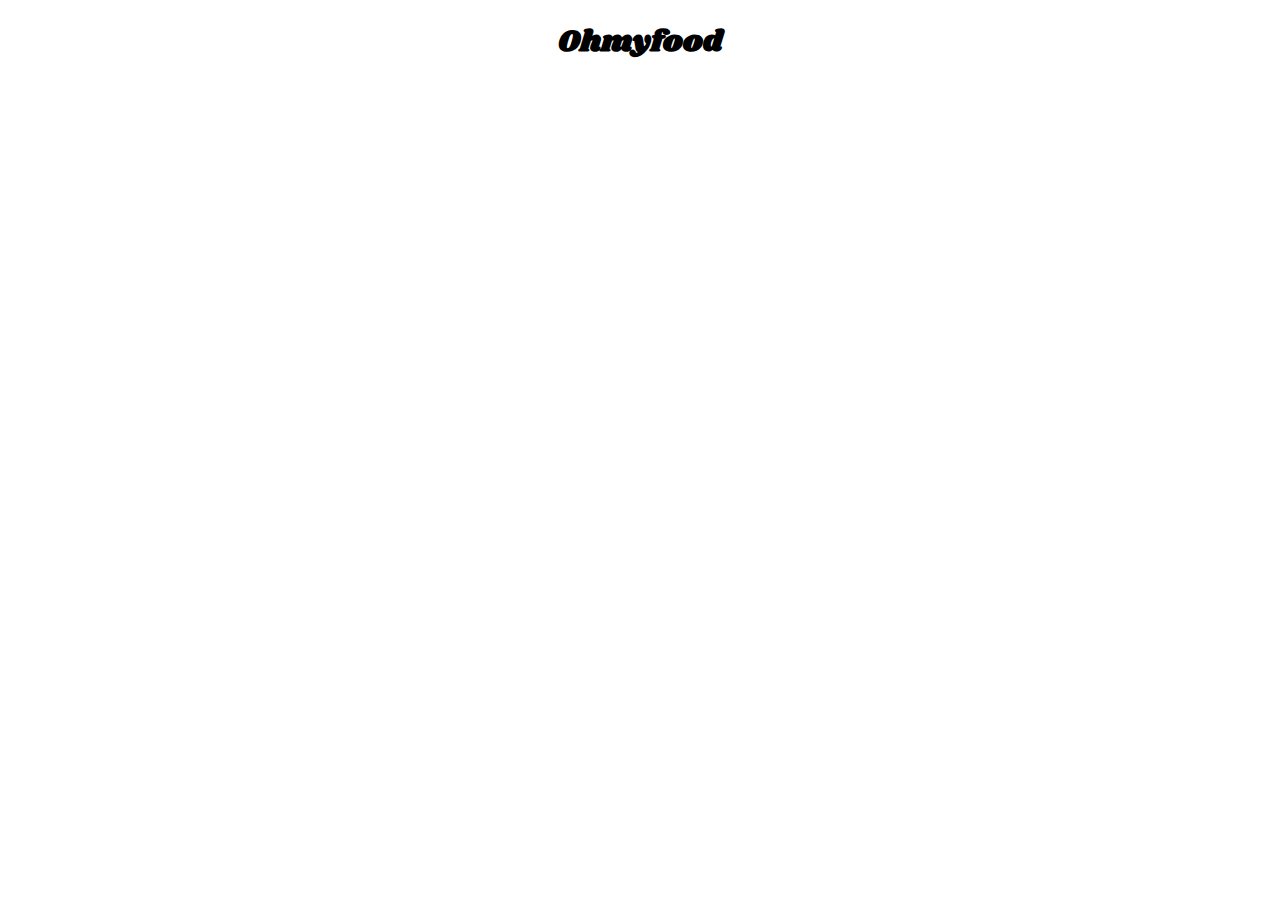
==== Pages/delice-dessens.html @ 896b00f7 "End  Html ala_francaise" ====
<!DOCTYPE html>
<html lang="fr">

<head>
    <meta charset="UTF-8" />
    <meta http-equiv="X-UA-Compatible" content="IE=edge" />
    <meta name="viewport" content="width=device-width, initial-scale=1.0" />

    <link rel="stylesheet" href="../style.css" />

    <!-- Fontawsome-->


    <link rel="stylesheet" href="https://use.fontawesome.com/releases/v5.15.4/css/all.css"
        integrity="sha384-DyZ88mC6Up2uqS4h/KRgHuoeGwBcD4Ng9SiP4dIRy0EXTlnuz47vAwmeGwVChigm" crossorigin="anonymous">

    <!-- Police Shrikhand -->
    <link rel="preconnect" href="https://fonts.googleapis.com">
    <link rel="preconnect" href="https://fonts.gstatic.com" crossorigin>
    <link href="https://fonts.googleapis.com/css2?family=Shrikhand&display=swap" rel="stylesheet">

    <!-- Police ROBOTO -->
    <link rel="preconnect" href="https://fonts.googleapis.com">
    <link rel="preconnect" href="https://fonts.gstatic.com" crossorigin>
    <link
        href="https://fonts.googleapis.com/css2?family=Roboto:ital,wght@0,100;0,300;0,400;0,500;0,700;0,900;1,100;1,400;1,500;1,700;1,900&family=Shrikhand&display=swap"
        rel="stylesheet">

    <title>Ohmyfood!</title>
</head>
<body>
        <!-- Header -->

        <header>
            <div> <a href="../index.html"><i class="fas fa-arrow-left"></i>
                </a>
            </div>
            <h1><a href="../index.html">Ohmyfood</a></h1>
        </header>



</body>
</html>
---- style.css ----
* {
  box-sizing: border-box;
}


body {
  font-family: "Roboto", sans-serif;
  text-align: center;
  margin: 0;
  padding: 0;
  width: 100%;
  font-size: 15px;
}


a {
  text-decoration: none;
  color: #000;
}

li {
  list-style-type: none;
}

h1{
  font-family: Shrikhand, Roboto, sans-serif; }

h2 {
  margin: 0;
}

h6 {
  font-family: Shrikhand, Roboto, sans-serif;
  margin: 0;
}


img {
  width: 100px;
}



/***** Partie 1 Recherche *****/



/***** Partie 2 Fonctionnement *****/



/***** Partie 3 Resto *****/



/***** Footer *****/
footer {
  background-color: #353535;
}

footer h3 {
  font-family: "Shrikhand", "sans-serif";
  font-size: 20px;
  color: white;
}

footer a {
  color: white;
}
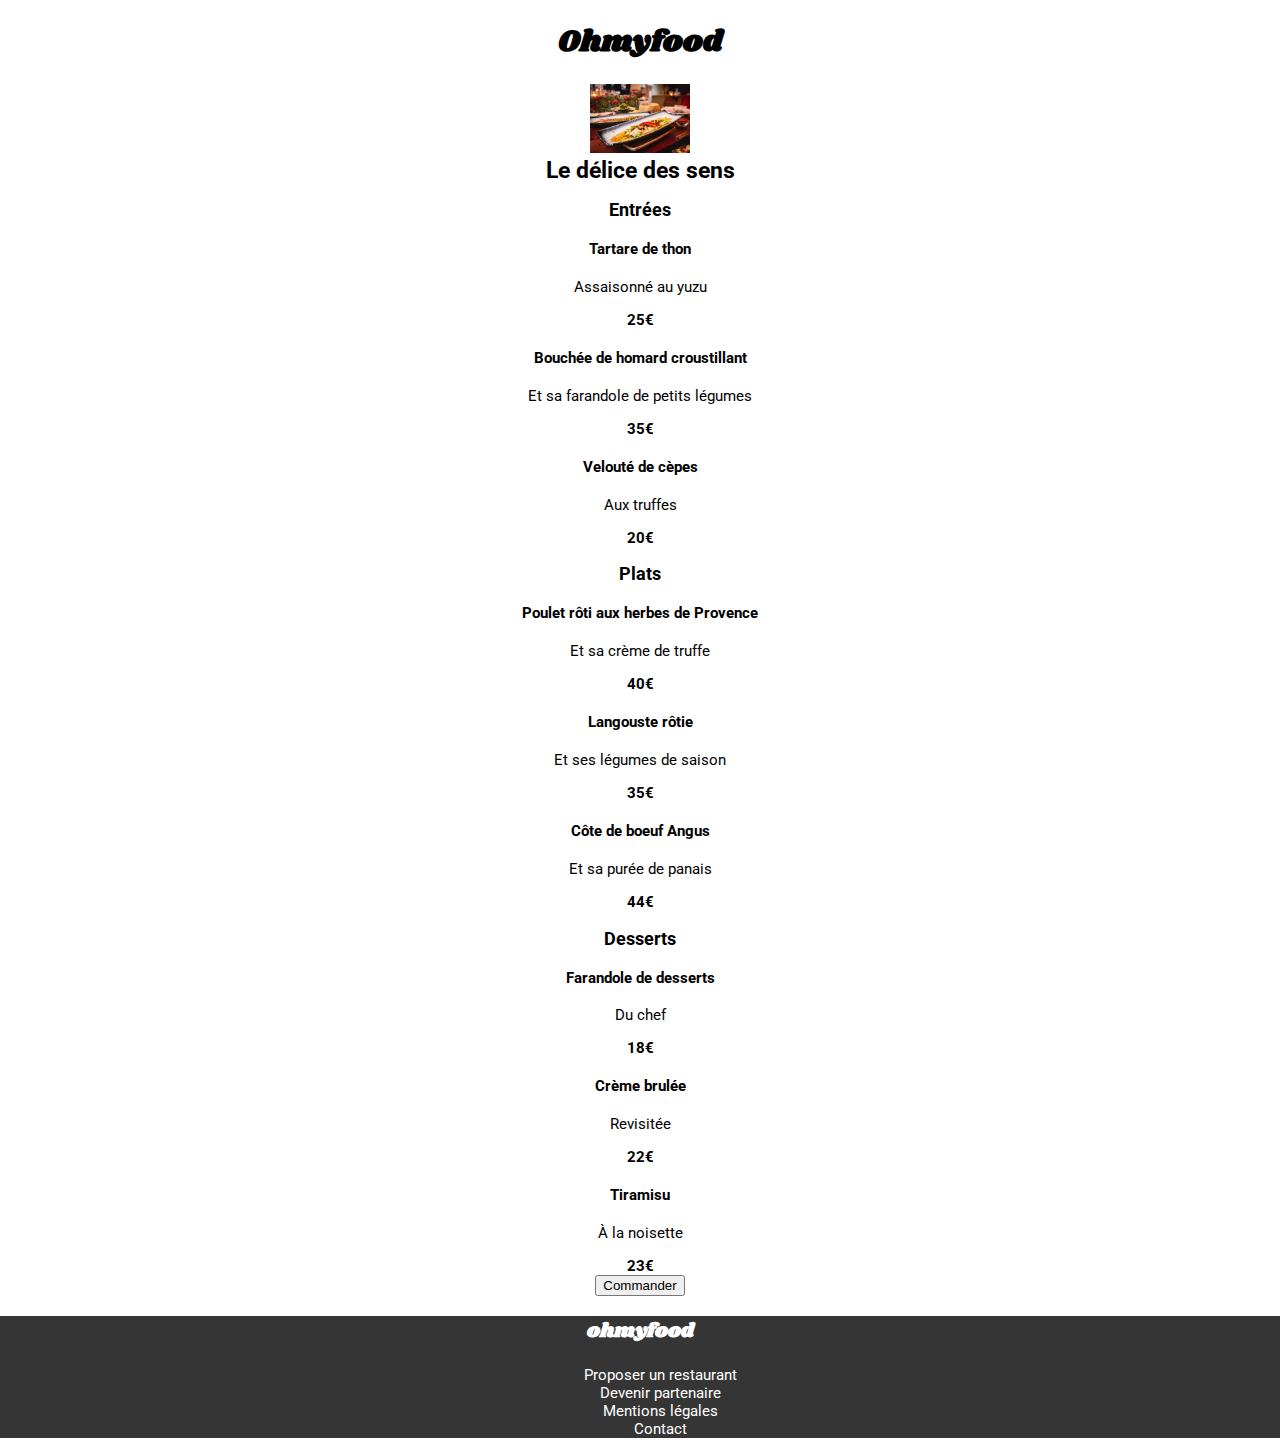
==== commit 83b5dd5e: "End  Html page" ====
--- a/Pages/delice-dessens.html
+++ b/Pages/delice-dessens.html
@@ -28,17 +28,165 @@
 
     <title>Ohmyfood!</title>
 </head>
+
 <body>
-        <!-- Header -->
+    <!-- Header -->
 
-        <header>
-            <div> <a href="../index.html"><i class="fas fa-arrow-left"></i>
-                </a>
+    <header>
+        <div> <a href="../index.html"><i class="fas fa-arrow-left"></i>
+            </a>
+        </div>
+        <h1><a href="../index.html">Ohmyfood</a></h1>
+    </header>
+
+    <!-- Main -->
+    <main class="main">
+        <div class="header__img">
+            <img src="/images/restaurants/4_Le délice des sens.jpg" alt="menu delice des sens" />
+        </div>
+        <div class="main__menu">
+            <div class="menu__title">
+                <h2>Le délice des sens</h2>
+                <div>
+                    <span><i class="fill far fa-heart fa-2x"></i></span>
+                </div>
             </div>
-            <h1><a href="../index.html">Ohmyfood</a></h1>
-        </header>
 
+            <div>
+                <!--Entrées -->
+                <div>
+                    <div>
+                        <h3>Entrées</h3>
+
+                    </div>
+                    <div>
+                        <h4>Tartare de thon</h4>
+                        <div>
+                            <p>Assaisonné au yuzu</p>
+                            <span><strong>25€</strong></span>
+                        </div>
+                        <div>
+                            <span><i class="fas fa-check-circle fa-2x"></i></span>
+                        </div>
+                    </div>
+                    <div>
+                        <h4>Bouchée de homard croustillant </h4>
+                        <div>
+                            <p>Et sa farandole de petits légumes</p>
+                            <span><strong>35€</strong></span>
+                        </div>
+                        <div>
+                            <span><i class="fas fa-check-circle fa-2x"></i></span>
+                        </div>
+                    </div>
+                    <div>
+                        <h4>Velouté de cèpes</h4>
+                        <div>
+                            <p>Aux truffes</p>
+                            <span><strong>20€</strong></span>
+                        </div>
+                        <div>
+                            <span><i class="fas fa-check-circle fa-2x"></i></span>
+                        </div>
+                    </div>
+                </div>
+
+                <!-- Plats principaux -->
+                <div>
+
+                    <h3>Plats</h3>
+
+
+                    <div>
+                        <h4>Poulet rôti aux herbes de Provence</h4>
+                        <div>
+                            <p>Et sa crème de truffe</p>
+                            <span><strong>40€</strong></span>
+                        </div>
+                        <div>
+                            <span><i class="fas fa-check-circle fa-2x"></i></span>
+                        </div>
+                    </div>
+                    <div>
+                        <h4>Langouste rôtie</h4>
+                        <div>
+                            <p>Et ses légumes de saison</p>
+                            <span><strong>35€</strong></span>
+                        </div>
+                        <div>
+                            <span><i class="fas fa-check-circle fa-2x"></i></span>
+                        </div>
+                    </div>
+                    <div>
+                        <h4>Côte de boeuf Angus</h4>
+                        <div>
+                            <p>Et sa purée de panais</p>
+                            <span><strong>44€</strong></span>
+                        </div>
+                        <div>
+                            <span><i class="fas fa-check-circle fa-2x"></i></span>
+                        </div>
+                    </div>
+                </div>
+
+                <!-- Desserts -->
+                <div class="dessert">
+                    <div class="dessert__title">
+                        <h3>Desserts</h3>
+                        <div class="line"></div>
+                    </div>
+                    <div>
+                        <h4>Farandole de desserts</h4>
+                        <div>
+                            <p>Du chef</p>
+                            <span><strong>18€</strong></span>
+                        </div>
+                        <div>
+                            <span><i class="fas fa-check-circle fa-2x"></i></span>
+                        </div>
+                    </div>
+                    <div>
+                        <h4>Crème brulée</h4>
+                        <div>
+                            <p>Revisitée</p>
+                            <span><strong>22€</strong></span>
+                        </div>
+                        <div>
+                            <span><i class="fas fa-check-circle fa-2x"></i></span>
+                        </div>
+                    </div>
+                    <div>
+                        <h4>Tiramisu</h4>
+                        <div>
+                            <p>À la noisette</p>
+                            <span><strong>23€</strong></span>
+                        </div>
+                        <div>
+                            <span><i class="fas fa-check-circle fa-2x"></i></span>
+                        </div>
+                    </div>
+                </div>
+            </div>
+        </div>
+        <div>
+            <span>
+                <button> Commander </button>
+            </span>
+        </div>
+    </main>
+
+    <!-- Footer -->
+    <footer>
+        <h3>ohmyfood</h3>
+        <ul>
+            <li><a href="#"><i class="fas fa-utensils"></i> Proposer un restaurant</a></li>
+            <li><a href="#"><i class="fas fa-hands-helping"></i> Devenir partenaire</a></li>
+            <li><a href="#">Mentions légales</a></li>
+            <li><a href="mailto:ohmyfood-contact@gmail.com">Contact</a></li>
+        </ul>
+    </footer>
 
 
 </body>
+
 </html>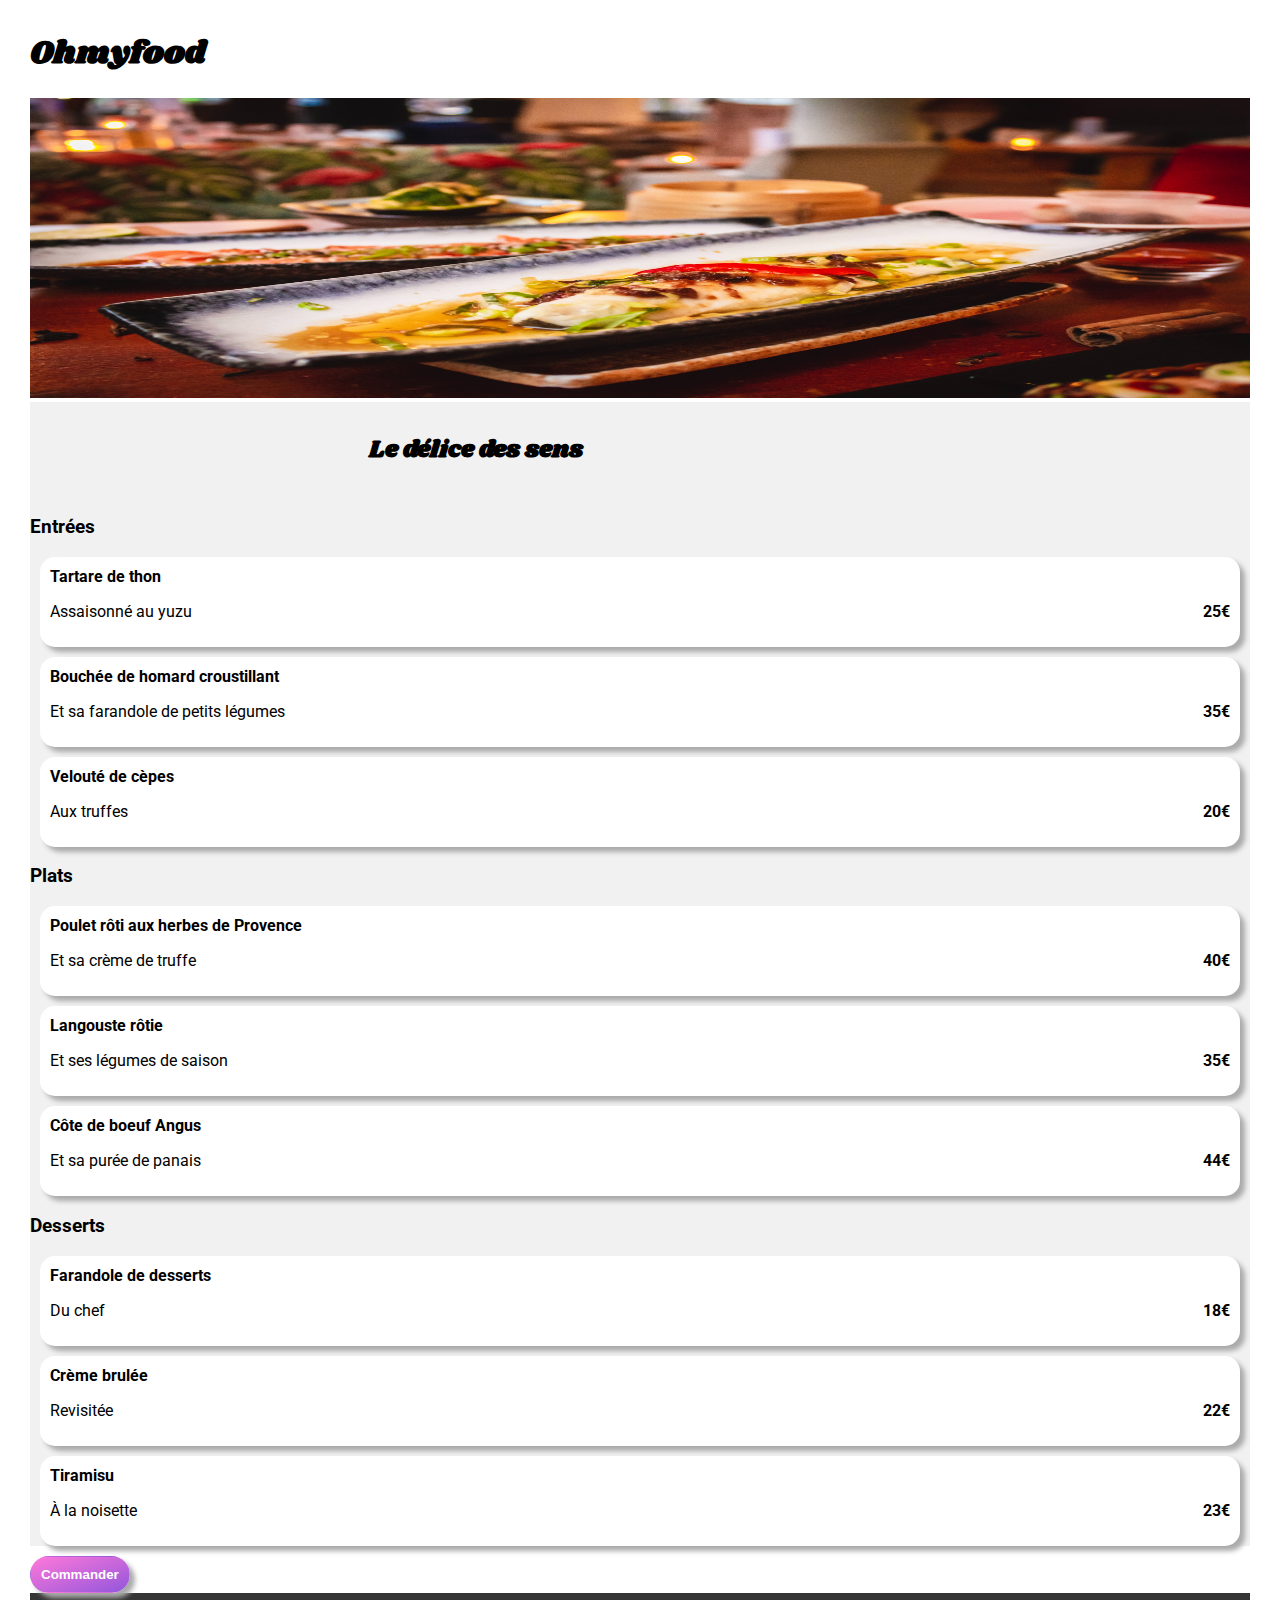
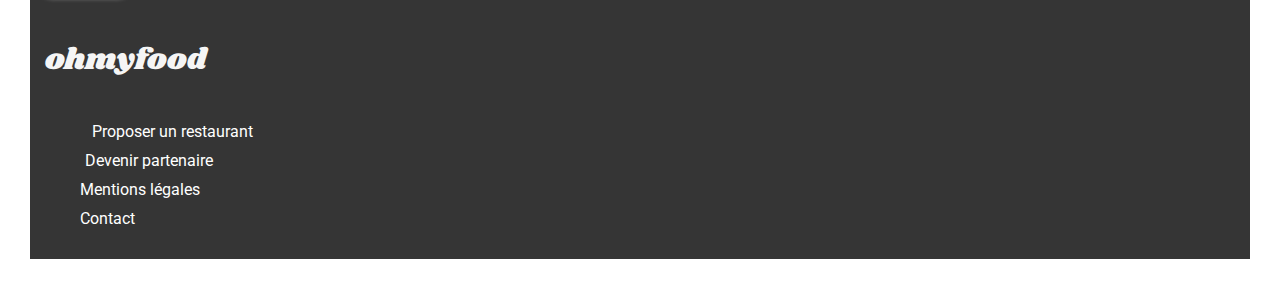
==== commit f522162f: "sass et mixin" ====
--- a/Pages/delice-dessens.html
+++ b/Pages/delice-dessens.html
@@ -1,192 +1,203 @@
 <!DOCTYPE html>
 <html lang="fr">
-
-<head>
+  <head>
     <meta charset="UTF-8" />
     <meta http-equiv="X-UA-Compatible" content="IE=edge" />
     <meta name="viewport" content="width=device-width, initial-scale=1.0" />
 
-    <link rel="stylesheet" href="../style.css" />
+  <!-- CSS LINK -->
+  <link rel="stylesheet" href="../sass/style.css" />
+ 
 
     <!-- Fontawsome-->
 
-
-    <link rel="stylesheet" href="https://use.fontawesome.com/releases/v5.15.4/css/all.css"
-        integrity="sha384-DyZ88mC6Up2uqS4h/KRgHuoeGwBcD4Ng9SiP4dIRy0EXTlnuz47vAwmeGwVChigm" crossorigin="anonymous">
+    <link
+      rel="stylesheet"
+      href="https://use.fontawesome.com/releases/v5.15.4/css/all.css"
+      integrity="sha384-DyZ88mC6Up2uqS4h/KRgHuoeGwBcD4Ng9SiP4dIRy0EXTlnuz47vAwmeGwVChigm"
+      crossorigin="anonymous"
+    />
 
     <!-- Police Shrikhand -->
-    <link rel="preconnect" href="https://fonts.googleapis.com">
-    <link rel="preconnect" href="https://fonts.gstatic.com" crossorigin>
-    <link href="https://fonts.googleapis.com/css2?family=Shrikhand&display=swap" rel="stylesheet">
+    <link rel="preconnect" href="https://fonts.googleapis.com" />
+    <link rel="preconnect" href="https://fonts.gstatic.com" crossorigin />
+    <link
+      href="https://fonts.googleapis.com/css2?family=Shrikhand&display=swap"
+      rel="stylesheet"
+    />
 
     <!-- Police ROBOTO -->
-    <link rel="preconnect" href="https://fonts.googleapis.com">
-    <link rel="preconnect" href="https://fonts.gstatic.com" crossorigin>
+    <link rel="preconnect" href="https://fonts.googleapis.com" />
+    <link rel="preconnect" href="https://fonts.gstatic.com" crossorigin />
     <link
-        href="https://fonts.googleapis.com/css2?family=Roboto:ital,wght@0,100;0,300;0,400;0,500;0,700;0,900;1,100;1,400;1,500;1,700;1,900&family=Shrikhand&display=swap"
-        rel="stylesheet">
+      href="https://fonts.googleapis.com/css2?family=Roboto:ital,wght@0,100;0,300;0,400;0,500;0,700;0,900;1,100;1,400;1,500;1,700;1,900&family=Shrikhand&display=swap"
+      rel="stylesheet"
+    />
 
     <title>Ohmyfood!</title>
-</head>
-
-<body>
+  </head>
+
+  <body>
     <!-- Header -->
 
     <header>
-        <div> <a href="../index.html"><i class="fas fa-arrow-left"></i>
-            </a>
+      <div>
+        <a href="../index.html"><i class="fas fa-arrow-left"></i> </a>
+      </div>
+      <h1><a href="../index.html">Ohmyfood</a></h1>
+    </header>
+
+    <!-- Main -->
+    <main>
+      <img
+        class="main__img"
+        src="../public/images/restaurants/4_Le délice des sens.jpg"
+        alt="menu delice des sens"
+      />
+
+      <div class="main__menu">
+        <div class="menu__title">
+          <h2>Le délice des sens</h2>
+          <div>
+            <span><i class="fill far fa-heart fa-2x"></i></span>
+          </div>
         </div>
-        <h1><a href="../index.html">Ohmyfood</a></h1>
-    </header>
-
-    <!-- Main -->
-    <main class="main">
-        <div class="header__img">
-            <img src="/images/restaurants/4_Le délice des sens.jpg" alt="menu delice des sens" />
+
+        <div>
+          <!--Entrées -->
+          <div>
+            <div>
+              <h3>Entrées</h3>
+            </div>
+            <div class="menu-ligne">
+              <h4>Tartare de thon</h4>
+              <div class="ligne__dessous">
+                <p>Assaisonné au yuzu</p>
+                <span><strong>25€</strong></span>
+              </div>
+              <div>
+                <span><i class="fas fa-check-circle fa-2x"></i></span>
+              </div>
+            </div>
+            <div class="menu-ligne">
+              <h4>Bouchée de homard croustillant</h4>
+              <div class="ligne__dessous">
+                <p>Et sa farandole de petits légumes</p>
+                <span><strong>35€</strong></span>
+              </div>
+              <div>
+                <span><i class="fas fa-check-circle fa-2x"></i></span>
+              </div>
+            </div>
+            <div class="menu-ligne">
+              <h4>Velouté de cèpes</h4>
+              <div class="ligne__dessous">
+                <p>Aux truffes</p>
+                <span><strong>20€</strong></span>
+              </div>
+              <div>
+                <span><i class="fas fa-check-circle fa-2x"></i></span>
+              </div>
+            </div>
+          </div>
+
+          <!-- Plats principaux -->
+          <div>
+            <h3>Plats</h3>
+
+            <div class="menu-ligne">
+              <h4>Poulet rôti aux herbes de Provence</h4>
+              <div class="ligne__dessous">
+                <p>Et sa crème de truffe</p>
+                <span><strong>40€</strong></span>
+              </div>
+              <div>
+                <span><i class="fas fa-check-circle fa-2x"></i></span>
+              </div>
+            </div>
+            <div class="menu-ligne">
+              <h4>Langouste rôtie</h4>
+              <div class="ligne__dessous">
+                <p>Et ses légumes de saison</p>
+                <span><strong>35€</strong></span>
+              </div>
+              <div>
+                <span><i class="fas fa-check-circle fa-2x"></i></span>
+              </div>
+            </div>
+            <div class="menu-ligne">
+              <h4>Côte de boeuf Angus</h4>
+              <div class="ligne__dessous">
+                <p>Et sa purée de panais</p>
+                <span><strong>44€</strong></span>
+              </div>
+              <div>
+                <span><i class="fas fa-check-circle fa-2x"></i></span>
+              </div>
+            </div>
+          </div>
+
+          <!-- Desserts -->
+          <div class="dessert">
+            <div class="dessert__title">
+              <h3>Desserts</h3>
+              <div class="line"></div>
+            </div>
+            <div class="menu-ligne">
+              <h4>Farandole de desserts</h4>
+              <div class="ligne__dessous">
+                <p>Du chef</p>
+                <span><strong>18€</strong></span>
+              </div>
+              <div>
+                <span><i class="fas fa-check-circle fa-2x"></i></span>
+              </div>
+            </div>
+            <div class="menu-ligne">
+              <h4>Crème brulée</h4>
+              <div class="ligne__dessous">
+                <p>Revisitée</p>
+                <span><strong>22€</strong></span>
+              </div>
+              <div>
+                <span><i class="fas fa-check-circle fa-2x"></i></span>
+              </div>
+            </div>
+            <div class="menu-ligne">
+              <h4>Tiramisu</h4>
+              <div class="ligne__dessous">
+                <p>À la noisette</p>
+                <span><strong>23€</strong></span>
+              </div>
+              <div>
+                <span><i class="fas fa-check-circle fa-2x"></i></span>
+              </div>
+            </div>
+          </div>
         </div>
-        <div class="main__menu">
-            <div class="menu__title">
-                <h2>Le délice des sens</h2>
-                <div>
-                    <span><i class="fill far fa-heart fa-2x"></i></span>
-                </div>
-            </div>
-
-            <div>
-                <!--Entrées -->
-                <div>
-                    <div>
-                        <h3>Entrées</h3>
-
-                    </div>
-                    <div>
-                        <h4>Tartare de thon</h4>
-                        <div>
-                            <p>Assaisonné au yuzu</p>
-                            <span><strong>25€</strong></span>
-                        </div>
-                        <div>
-                            <span><i class="fas fa-check-circle fa-2x"></i></span>
-                        </div>
-                    </div>
-                    <div>
-                        <h4>Bouchée de homard croustillant </h4>
-                        <div>
-                            <p>Et sa farandole de petits légumes</p>
-                            <span><strong>35€</strong></span>
-                        </div>
-                        <div>
-                            <span><i class="fas fa-check-circle fa-2x"></i></span>
-                        </div>
-                    </div>
-                    <div>
-                        <h4>Velouté de cèpes</h4>
-                        <div>
-                            <p>Aux truffes</p>
-                            <span><strong>20€</strong></span>
-                        </div>
-                        <div>
-                            <span><i class="fas fa-check-circle fa-2x"></i></span>
-                        </div>
-                    </div>
-                </div>
-
-                <!-- Plats principaux -->
-                <div>
-
-                    <h3>Plats</h3>
-
-
-                    <div>
-                        <h4>Poulet rôti aux herbes de Provence</h4>
-                        <div>
-                            <p>Et sa crème de truffe</p>
-                            <span><strong>40€</strong></span>
-                        </div>
-                        <div>
-                            <span><i class="fas fa-check-circle fa-2x"></i></span>
-                        </div>
-                    </div>
-                    <div>
-                        <h4>Langouste rôtie</h4>
-                        <div>
-                            <p>Et ses légumes de saison</p>
-                            <span><strong>35€</strong></span>
-                        </div>
-                        <div>
-                            <span><i class="fas fa-check-circle fa-2x"></i></span>
-                        </div>
-                    </div>
-                    <div>
-                        <h4>Côte de boeuf Angus</h4>
-                        <div>
-                            <p>Et sa purée de panais</p>
-                            <span><strong>44€</strong></span>
-                        </div>
-                        <div>
-                            <span><i class="fas fa-check-circle fa-2x"></i></span>
-                        </div>
-                    </div>
-                </div>
-
-                <!-- Desserts -->
-                <div class="dessert">
-                    <div class="dessert__title">
-                        <h3>Desserts</h3>
-                        <div class="line"></div>
-                    </div>
-                    <div>
-                        <h4>Farandole de desserts</h4>
-                        <div>
-                            <p>Du chef</p>
-                            <span><strong>18€</strong></span>
-                        </div>
-                        <div>
-                            <span><i class="fas fa-check-circle fa-2x"></i></span>
-                        </div>
-                    </div>
-                    <div>
-                        <h4>Crème brulée</h4>
-                        <div>
-                            <p>Revisitée</p>
-                            <span><strong>22€</strong></span>
-                        </div>
-                        <div>
-                            <span><i class="fas fa-check-circle fa-2x"></i></span>
-                        </div>
-                    </div>
-                    <div>
-                        <h4>Tiramisu</h4>
-                        <div>
-                            <p>À la noisette</p>
-                            <span><strong>23€</strong></span>
-                        </div>
-                        <div>
-                            <span><i class="fas fa-check-circle fa-2x"></i></span>
-                        </div>
-                    </div>
-                </div>
-            </div>
-        </div>
-        <div>
-            <span>
-                <button> Commander </button>
-            </span>
-        </div>
+      </div>
+      <div>
+        <span>
+          <button class="commander">Commander</button>
+        </span>
+      </div>
     </main>
 
     <!-- Footer -->
     <footer>
-        <h3>ohmyfood</h3>
-        <ul>
-            <li><a href="#"><i class="fas fa-utensils"></i> Proposer un restaurant</a></li>
-            <li><a href="#"><i class="fas fa-hands-helping"></i> Devenir partenaire</a></li>
-            <li><a href="#">Mentions légales</a></li>
-            <li><a href="mailto:ohmyfood-contact@gmail.com">Contact</a></li>
-        </ul>
+      <h3>ohmyfood</h3>
+      <ul>
+        <li>
+          <a href="#"><i class="fas fa-utensils"></i> Proposer un restaurant</a>
+        </li>
+        <li>
+          <a href="#"
+            ><i class="fas fa-hands-helping"></i> Devenir partenaire</a
+          >
+        </li>
+        <li><a href="#">Mentions légales</a></li>
+        <li><a href="mailto:ohmyfood-contact@gmail.com">Contact</a></li>
+      </ul>
     </footer>
-
-
-</body>
-
-</html>+  </body>
+</html>
--- a/sass/style.css
+++ b/sass/style.css
@@ -0,0 +1,248 @@
+body {
+  font-family: "Roboto", sans-serif;
+  margin: 30px;
+}
+
+a {
+  text-decoration: none;
+  color: #000;
+}
+
+li {
+  list-style-type: none;
+}
+
+h1 {
+  font-family: Shrikhand, Roboto, sans-serif;
+}
+
+/***** Partie 1 Recherche *****/
+.header__title {
+  text-align: center;
+}
+
+.recherche {
+  border: none;
+  background: #fbfbfb;
+  text-align: center;
+}
+
+.recherche .recherche--haut {
+  background: #eaeaea;
+  display: -webkit-box;
+  display: -ms-flexbox;
+  display: flex;
+  -webkit-box-pack: center;
+      -ms-flex-pack: center;
+          justify-content: center;
+  -webkit-box-align: center;
+      -ms-flex-align: center;
+          align-items: center;
+  -webkit-box-shadow: inset 0px 5px 5px 0px #dddddd;
+          box-shadow: inset 0px 5px 5px 0px #dddddd;
+}
+
+.recherche .recherche--haut input {
+  -webkit-box-shadow: inset 0px 5px 5px 0px #dddddd;
+          box-shadow: inset 0px 5px 5px 0px #dddddd;
+  background: #eaeaea;
+  padding: 20px;
+  border: transparent;
+}
+
+.recherche .recherche--bas {
+  margin: 20px;
+  text-align: center;
+  padding: 0 50px 50px;
+}
+
+.commander {
+  background: -webkit-gradient(linear, left top, right bottom, from(#ff79da), to(#9356dc));
+  background: linear-gradient(to bottom right, #ff79da, #9356dc);
+  border: 1px solid transparent;
+  border-radius: 30px;
+  padding: 10px;
+  color: #fff;
+  font-weight: bold;
+  -webkit-box-shadow: 5px 5px 5px #aaa;
+          box-shadow: 5px 5px 5px #aaa;
+  cursor: pointer;
+}
+
+/***** Partie 2 Fonctionnement *****/
+.fonctionnement h2 {
+  text-align: center;
+}
+
+.fonctionnement li {
+  display: -webkit-box;
+  display: -ms-flexbox;
+  display: flex;
+  -webkit-box-orient: horizontal;
+  -webkit-box-direction: normal;
+      -ms-flex-direction: row;
+          flex-direction: row;
+  -webkit-box-pack: start;
+      -ms-flex-pack: start;
+          justify-content: flex-start;
+  -webkit-box-align: center;
+      -ms-flex-align: center;
+          align-items: center;
+  -ms-flex-wrap: nowrap;
+      flex-wrap: nowrap;
+  padding: 20px;
+  margin: 15px 20px 15px 30px;
+  border-radius: 20px;
+  -webkit-box-shadow: 1px 2px 8px 2px #c4c4c4;
+          box-shadow: 1px 2px 8px 2px #c4c4c4;
+  background-color: #f5f5f5;
+}
+
+.fonctionnement li:hover {
+  background: #f2eafb;
+  -webkit-transform: scale(1.01);
+          transform: scale(1.01);
+}
+
+.fonctionnement p {
+  font-weight: 500;
+  margin-left: 20px;
+}
+
+.fonctionnement__groupe--chiffre {
+  background: #9356dc;
+  color: #fff;
+  border-radius: 50%;
+  width: 25px;
+  height: 25px;
+  position: relative;
+  right: 30px;
+  display: -webkit-box;
+  display: -ms-flexbox;
+  display: flex;
+  -webkit-box-pack: center;
+      -ms-flex-pack: center;
+          justify-content: center;
+  -webkit-box-align: center;
+      -ms-flex-align: center;
+          align-items: center;
+}
+
+.fonctionnement__groupe--icon {
+  color: grey;
+  font-size: 20px;
+  margin-left: 20px;
+}
+
+/***** Partie 3 Resto *****/
+.resto h2 {
+  text-align: center;
+}
+
+.card-resto {
+  border-radius: 25px;
+  -webkit-box-shadow: 4px 4px 6px #aaa;
+          box-shadow: 4px 4px 6px #aaa;
+  margin: 20px;
+  background: #fff;
+  padding-bottom: 10px;
+}
+
+.card-resto h3 {
+  padding: 10px;
+  margin: 0px;
+}
+
+.card-resto span {
+  padding: 10px;
+}
+
+.card-resto img {
+  -o-object-fit: cover;
+     object-fit: cover;
+  border-radius: 25px 25px 0 0;
+  width: 100%;
+  height: 100%;
+  max-height: 220px;
+}
+
+/***** Footer *****/
+footer {
+  background-color: #353535;
+  padding: 10px;
+  color: whitesmoke;
+}
+
+footer h3 {
+  font-family: "Shrikhand", "sans-serif";
+  padding: 5px;
+  font-size: 30px;
+  font-weight: 500;
+}
+
+footer li {
+  padding: 5px 0 5px 0;
+}
+
+footer li a {
+  color: white;
+}
+
+footer .fa-utensils {
+  margin-right: 12px;
+}
+
+footer .fa-hands-helping {
+  margin-right: 5px;
+}
+
+.main__img {
+  width: 100%;
+  height: 300px;
+}
+
+.main__menu {
+  background-color: #f1f1f1;
+}
+
+.menu__title {
+  font-family: Shrikhand, sans-serif;
+  display: -webkit-box;
+  display: -ms-flexbox;
+  display: flex;
+  -webkit-box-pack: space-evenly;
+      -ms-flex-pack: space-evenly;
+          justify-content: space-evenly;
+  -webkit-box-align: center;
+      -ms-flex-align: center;
+          align-items: center;
+  padding: 10px;
+}
+
+.menu-ligne {
+  background-color: #fff;
+  border-radius: 15px;
+  -webkit-box-shadow: 5px 5px 5px #aaa;
+          box-shadow: 5px 5px 5px #aaa;
+  margin: 10px;
+  padding: 10px;
+  cursor: pointer;
+}
+
+.menu-ligne h4 {
+  margin: 0px;
+  padding: 0px;
+}
+
+.ligne__dessous {
+  display: -webkit-box;
+  display: -ms-flexbox;
+  display: flex;
+  -webkit-box-align: center;
+      -ms-flex-align: center;
+          align-items: center;
+  -webkit-box-pack: justify;
+      -ms-flex-pack: justify;
+          justify-content: space-between;
+}
+/*# sourceMappingURL=style.css.map */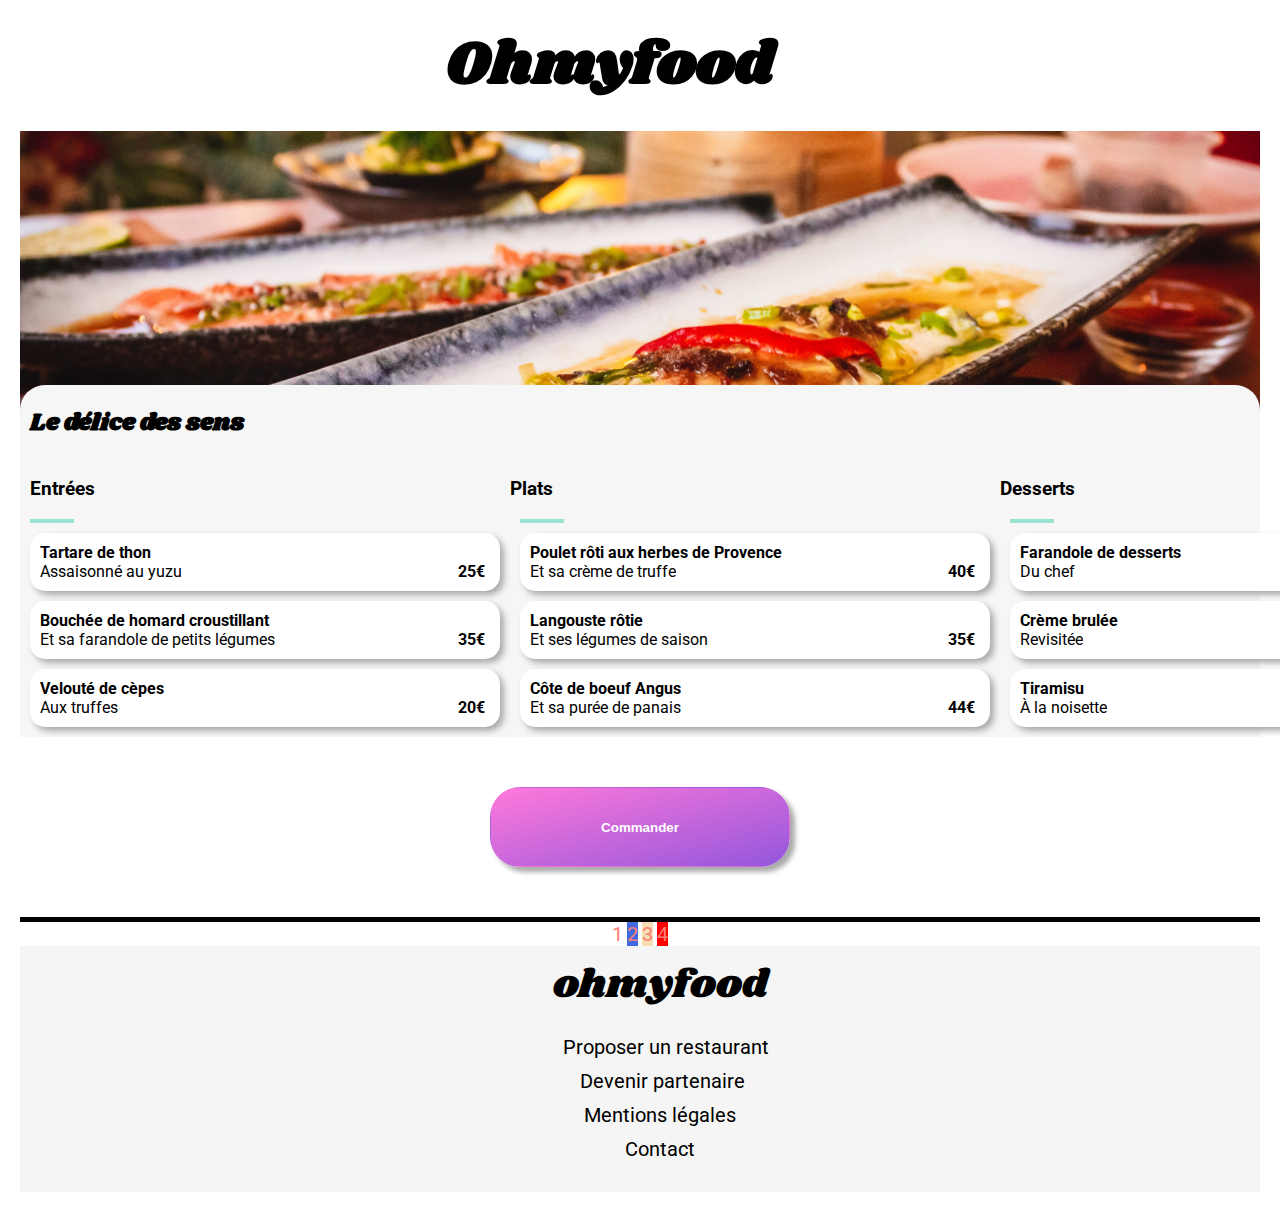
==== commit 0bca63ee: "derniere retouche" ====
--- a/Pages/delice-dessens.html
+++ b/Pages/delice-dessens.html
@@ -5,9 +5,8 @@
     <meta http-equiv="X-UA-Compatible" content="IE=edge" />
     <meta name="viewport" content="width=device-width, initial-scale=1.0" />
 
-  <!-- CSS LINK -->
-  <link rel="stylesheet" href="../sass/style.css" />
- 
+    <!-- CSS LINK -->
+    <link rel="stylesheet" href="../sass/style.css" />
 
     <!-- Fontawsome-->
 
@@ -39,12 +38,11 @@
 
   <body>
     <!-- Header -->
-
     <header>
-      <div>
+      <div class="header__titre">
         <a href="../index.html"><i class="fas fa-arrow-left"></i> </a>
-      </div>
-      <h1><a href="../index.html">Ohmyfood</a></h1>
+        <h1><a href="../index.html">Ohmyfood</a></h1>
+      </div>
     </header>
 
     <!-- Main -->
@@ -58,16 +56,26 @@
       <div class="main__menu">
         <div class="menu__title">
           <h2>Le délice des sens</h2>
-          <div>
-            <span><i class="fill far fa-heart fa-2x"></i></span>
-          </div>
+          <!-- /***** Partie COEUR *****/
+            /***** Partie COEUR *****/ -->
+
+          <div class="coeur">
+            <span class="coeur__plein"><i class="fas fa-heart"></i></span>
+            <span class="coeur__vide"
+              ><i class="fill far fa-heart fa-2x"></i
+            ></span>
+          </div>
+
+          <!-- /***** Partie COEUR *****/
+            /***** Partie COEUR *****/ -->
         </div>
 
-        <div>
-          <!--Entrées -->
-          <div>
+        <div class="all-menu">
+          <!-- Entrées -->
+          <div class="entrees">
             <div>
-              <h3>Entrées</h3>
+              <h3 class="entrees__titre">Entrées</h3>
+              <div class="ligne-verte"></div>
             </div>
             <div class="menu-ligne">
               <h4>Tartare de thon</h4>
@@ -75,7 +83,7 @@
                 <p>Assaisonné au yuzu</p>
                 <span><strong>25€</strong></span>
               </div>
-              <div>
+              <div class="encoche">
                 <span><i class="fas fa-check-circle fa-2x"></i></span>
               </div>
             </div>
@@ -85,7 +93,7 @@
                 <p>Et sa farandole de petits légumes</p>
                 <span><strong>35€</strong></span>
               </div>
-              <div>
+              <div class="encoche">
                 <span><i class="fas fa-check-circle fa-2x"></i></span>
               </div>
             </div>
@@ -95,23 +103,25 @@
                 <p>Aux truffes</p>
                 <span><strong>20€</strong></span>
               </div>
-              <div>
+              <div class="encoche">
                 <span><i class="fas fa-check-circle fa-2x"></i></span>
               </div>
             </div>
           </div>
 
           <!-- Plats principaux -->
-          <div>
-            <h3>Plats</h3>
-
+          <div class="plats">
+            <div>
+              <h3>Plats</h3>
+              <div class="ligne-verte"></div>
+            </div>
             <div class="menu-ligne">
               <h4>Poulet rôti aux herbes de Provence</h4>
               <div class="ligne__dessous">
                 <p>Et sa crème de truffe</p>
                 <span><strong>40€</strong></span>
               </div>
-              <div>
+              <div class="encoche">
                 <span><i class="fas fa-check-circle fa-2x"></i></span>
               </div>
             </div>
@@ -121,7 +131,7 @@
                 <p>Et ses légumes de saison</p>
                 <span><strong>35€</strong></span>
               </div>
-              <div>
+              <div class="encoche">
                 <span><i class="fas fa-check-circle fa-2x"></i></span>
               </div>
             </div>
@@ -131,7 +141,7 @@
                 <p>Et sa purée de panais</p>
                 <span><strong>44€</strong></span>
               </div>
-              <div>
+              <div class="encoche">
                 <span><i class="fas fa-check-circle fa-2x"></i></span>
               </div>
             </div>
@@ -141,7 +151,8 @@
           <div class="dessert">
             <div class="dessert__title">
               <h3>Desserts</h3>
-              <div class="line"></div>
+              <div class="ligne-verte"></div>
+              <div></div>
             </div>
             <div class="menu-ligne">
               <h4>Farandole de desserts</h4>
@@ -149,7 +160,7 @@
                 <p>Du chef</p>
                 <span><strong>18€</strong></span>
               </div>
-              <div>
+              <div class="encoche">
                 <span><i class="fas fa-check-circle fa-2x"></i></span>
               </div>
             </div>
@@ -159,7 +170,7 @@
                 <p>Revisitée</p>
                 <span><strong>22€</strong></span>
               </div>
-              <div>
+              <div class="encoche">
                 <span><i class="fas fa-check-circle fa-2x"></i></span>
               </div>
             </div>
@@ -169,17 +180,25 @@
                 <p>À la noisette</p>
                 <span><strong>23€</strong></span>
               </div>
-              <div>
+              <div class="encoche">
                 <span><i class="fas fa-check-circle fa-2x"></i></span>
               </div>
             </div>
           </div>
         </div>
       </div>
-      <div>
-        <span>
-          <button class="commander">Commander</button>
-        </span>
+
+      <div class="aligne-btn">
+        <button class="btn__com">Commander</button>
+
+        <div class="progress__bar"></div>
+      </div>
+
+      <div class="testcentre">
+        <span class="test1">1</span>
+        <span class="test2">2</span>
+        <span class="test3">3</span>
+        <span class="test4">4</span>
       </div>
     </main>
 
--- a/sass/style.css
+++ b/sass/style.css
@@ -1,6 +1,6 @@
 body {
   font-family: "Roboto", sans-serif;
-  margin: 30px;
+  margin: 0px 20px 20px 20px;
 }
 
 a {
@@ -16,6 +16,8 @@
   font-family: Shrikhand, Roboto, sans-serif;
 }
 
+/***** Partie 1 Recherche *****/
+/***** Partie 1 Recherche *****/
 /***** Partie 1 Recherche *****/
 .header__title {
   text-align: center;
@@ -28,16 +30,19 @@
 }
 
 .recherche .recherche--haut {
-  background: #eaeaea;
-  display: -webkit-box;
-  display: -ms-flexbox;
-  display: flex;
+  display: -webkit-box;
+  display: -ms-flexbox;
+  display: flex;
+  -webkit-box-align: center;
+      -ms-flex-align: center;
+          align-items: center;
+  -webkit-box-pack: justify;
+      -ms-flex-pack: justify;
+          justify-content: space-between;
   -webkit-box-pack: center;
       -ms-flex-pack: center;
           justify-content: center;
-  -webkit-box-align: center;
-      -ms-flex-align: center;
-          align-items: center;
+  background: #eaeaea;
   -webkit-box-shadow: inset 0px 5px 5px 0px #dddddd;
           box-shadow: inset 0px 5px 5px 0px #dddddd;
 }
@@ -56,7 +61,7 @@
   padding: 0 50px 50px;
 }
 
-.commander {
+.btn__explo {
   background: -webkit-gradient(linear, left top, right bottom, from(#ff79da), to(#9356dc));
   background: linear-gradient(to bottom right, #ff79da, #9356dc);
   border: 1px solid transparent;
@@ -69,29 +74,29 @@
   cursor: pointer;
 }
 
+.btn__explo:hover {
+  -webkit-transform: scale(1.01);
+          transform: scale(1.01);
+  -webkit-box-shadow: 4px 4px 6px #000;
+          box-shadow: 4px 4px 6px #000;
+}
+
+/***** Partie 2 Fonctionnement *****/
+/***** Partie 2 Fonctionnement *****/
 /***** Partie 2 Fonctionnement *****/
 .fonctionnement h2 {
-  text-align: center;
+  margin-left: 30px;
 }
 
 .fonctionnement li {
   display: -webkit-box;
   display: -ms-flexbox;
   display: flex;
-  -webkit-box-orient: horizontal;
-  -webkit-box-direction: normal;
-      -ms-flex-direction: row;
-          flex-direction: row;
-  -webkit-box-pack: start;
-      -ms-flex-pack: start;
-          justify-content: flex-start;
-  -webkit-box-align: center;
-      -ms-flex-align: center;
-          align-items: center;
-  -ms-flex-wrap: nowrap;
-      flex-wrap: nowrap;
-  padding: 20px;
-  margin: 15px 20px 15px 30px;
+  -webkit-box-align: center;
+      -ms-flex-align: center;
+          align-items: center;
+  padding: 15px;
+  margin: 15px 1px 10px 1px;
   border-radius: 20px;
   -webkit-box-shadow: 1px 2px 8px 2px #c4c4c4;
           box-shadow: 1px 2px 8px 2px #c4c4c4;
@@ -100,8 +105,13 @@
 
 .fonctionnement li:hover {
   background: #f2eafb;
-  -webkit-transform: scale(1.01);
-          transform: scale(1.01);
+  -webkit-transform: scale(105%);
+          transform: scale(105%);
+  color: #9356dc;
+}
+
+.fonctionnement li:hover i {
+  color: #9356dc;
 }
 
 .fonctionnement p {
@@ -120,12 +130,15 @@
   display: -webkit-box;
   display: -ms-flexbox;
   display: flex;
+  -webkit-box-align: center;
+      -ms-flex-align: center;
+          align-items: center;
+  -webkit-box-pack: justify;
+      -ms-flex-pack: justify;
+          justify-content: space-between;
   -webkit-box-pack: center;
       -ms-flex-pack: center;
           justify-content: center;
-  -webkit-box-align: center;
-      -ms-flex-align: center;
-          align-items: center;
 }
 
 .fonctionnement__groupe--icon {
@@ -135,8 +148,10 @@
 }
 
 /***** Partie 3 Resto *****/
+/***** Partie 3 Resto *****/
+/***** Partie 3 Resto *****/
 .resto h2 {
-  text-align: center;
+  margin-left: 20px;
 }
 
 .card-resto {
@@ -146,6 +161,13 @@
   margin: 20px;
   background: #fff;
   padding-bottom: 10px;
+  position: relative;
+}
+
+.card-resto:hover {
+  -webkit-transform: scale(1.01);
+          transform: scale(1.01);
+  background-color: whitesmoke;
 }
 
 .card-resto h3 {
@@ -166,6 +188,74 @@
   max-height: 220px;
 }
 
+.nouveau {
+  width: 100px;
+  height: 15px;
+  text-align: center;
+  color: #008766;
+  background: #99e2d0;
+  border-radius: 5px;
+  position: absolute;
+  right: 20px;
+  top: 20px;
+  font-weight: 500;
+}
+
+.enligne {
+  display: -webkit-box;
+  display: -ms-flexbox;
+  display: flex;
+  -webkit-box-align: center;
+      -ms-flex-align: center;
+          align-items: center;
+  -webkit-box-pack: justify;
+      -ms-flex-pack: justify;
+          justify-content: space-between;
+  margin: 0 10px;
+}
+
+.decaler {
+  margin: 0 10px;
+}
+
+/***** Partie COEUR *****/
+/***** Partie COEUR *****/
+/***** Partie COEUR *****/
+.fa-heart {
+  font-size: 30px;
+  padding: 20px;
+}
+
+.coeur__plein {
+  color: #ff79da;
+  cursor: pointer;
+  opacity: 0;
+  position: absolute;
+}
+
+.coeur__vide {
+  color: black;
+  cursor: pointer;
+}
+
+.coeur {
+  position: relative;
+  cursor: pointer;
+}
+
+.coeur:hover .coeur__vide {
+  opacity: 0;
+}
+
+.coeur:hover .coeur__plein {
+  -webkit-animation: visible 1s;
+          animation: visible 1s;
+  opacity: 1;
+}
+
+/***** Partie COEUR *****/
+/***** Footer *****/
+/***** Footer *****/
 /***** Footer *****/
 footer {
   background-color: #353535;
@@ -175,8 +265,8 @@
 
 footer h3 {
   font-family: "Shrikhand", "sans-serif";
-  padding: 5px;
-  font-size: 30px;
+  padding-left: 40px;
+  font-size: 20px;
   font-weight: 500;
 }
 
@@ -194,39 +284,112 @@
 
 footer .fa-hands-helping {
   margin-right: 5px;
+}
+
+.header__titre {
+  display: -webkit-box;
+  display: -ms-flexbox;
+  display: flex;
+  -webkit-box-align: center;
+      -ms-flex-align: center;
+          align-items: center;
+  -webkit-box-pack: justify;
+      -ms-flex-pack: justify;
+          justify-content: space-between;
+}
+
+.header__titre h1 {
+  margin-right: 100px;
 }
 
 .main__img {
   width: 100%;
   height: 300px;
+  -o-object-fit: cover;
+     object-fit: cover;
 }
 
 .main__menu {
-  background-color: #f1f1f1;
+  background-color: #f6f6f6;
+  border-top-left-radius: 25px;
+  border-top-right-radius: 25px;
+  width: 100%;
+  position: relative;
+  margin-top: -50px;
 }
 
 .menu__title {
+  display: -webkit-box;
+  display: -ms-flexbox;
+  display: flex;
+  -webkit-box-align: center;
+      -ms-flex-align: center;
+          align-items: center;
+  -webkit-box-pack: justify;
+      -ms-flex-pack: justify;
+          justify-content: space-between;
   font-family: Shrikhand, sans-serif;
-  display: -webkit-box;
-  display: -ms-flexbox;
-  display: flex;
-  -webkit-box-pack: space-evenly;
-      -ms-flex-pack: space-evenly;
-          justify-content: space-evenly;
-  -webkit-box-align: center;
-      -ms-flex-align: center;
-          align-items: center;
-  padding: 10px;
+  padding: 0 10px;
+}
+
+.entrees {
+  -webkit-animation: visible 2s;
+          animation: visible 2s;
+}
+
+.entrees__titre {
+  margin-left: 10px;
+}
+
+.entrees__titre:hover + .ligne-verte {
+  -webkit-transform: rotate(180deg);
+          transform: rotate(180deg);
+  border: 3px solid #e29999;
+  width: 80px;
+}
+
+.plats {
+  -webkit-animation: visible 4s;
+          animation: visible 4s;
+}
+
+.ligne-verte {
+  width: 40px;
+  border: 2px solid #99e2d0;
+  margin-left: 10px;
+  -webkit-transition: -webkit-transform 1s ease-in-out;
+  transition: -webkit-transform 1s ease-in-out;
+  transition: transform 1s ease-in-out;
+  transition: transform 1s ease-in-out, -webkit-transform 1s ease-in-out;
 }
 
 .menu-ligne {
   background-color: #fff;
   border-radius: 15px;
-  -webkit-box-shadow: 5px 5px 5px #aaa;
-          box-shadow: 5px 5px 5px #aaa;
   margin: 10px;
   padding: 10px;
+  -webkit-box-shadow: 4px 4px 6px #aaa;
+          box-shadow: 4px 4px 6px #aaa;
+  position: relative;
   cursor: pointer;
+  overflow: hidden;
+  -webkit-transition: padding-right 450ms ease-in-out;
+  transition: padding-right 450ms ease-in-out;
+}
+
+.menu-ligne:hover {
+  padding-right: 75px;
+}
+
+.menu-ligne:hover .encoche {
+  opacity: 1;
+  -webkit-transform: translate(-50px);
+          transform: translate(-50px);
+}
+
+.menu-ligne:hover .fa-check-circle {
+  -webkit-transform: rotate(360deg);
+          transform: rotate(360deg);
 }
 
 .menu-ligne h4 {
@@ -245,4 +408,263 @@
       -ms-flex-pack: justify;
           justify-content: space-between;
 }
+
+.ligne__dessous p {
+  margin: 0;
+  white-space: nowrap;
+  text-overflow: ellipsis;
+  overflow: hidden;
+}
+
+.ligne__dessous span {
+  margin-right: 5px;
+}
+
+.encoche {
+  display: -webkit-box;
+  display: -ms-flexbox;
+  display: flex;
+  -webkit-box-pack: center;
+      -ms-flex-pack: center;
+          justify-content: center;
+  -webkit-box-align: center;
+      -ms-flex-align: center;
+          align-items: center;
+  background-color: #99e2d0;
+  width: 50px;
+  height: 60px;
+  border-radius: 0px 15px 15px 0px;
+  position: absolute;
+  right: -50px;
+  top: 0;
+  opacity: 0;
+  -webkit-transition: -webkit-transform 330ms ease-in-out;
+  transition: -webkit-transform 330ms ease-in-out;
+  transition: transform 330ms ease-in-out;
+  transition: transform 330ms ease-in-out, -webkit-transform 330ms ease-in-out;
+}
+
+.encoche .fa-check-circle {
+  color: #fff;
+  -webkit-transition: -webkit-transform 500ms ease-in-out;
+  transition: -webkit-transform 500ms ease-in-out;
+  transition: transform 500ms ease-in-out;
+  transition: transform 500ms ease-in-out, -webkit-transform 500ms ease-in-out;
+}
+
+.dessert {
+  -webkit-animation: visible 6s;
+          animation: visible 6s;
+}
+
+.aligne-btn {
+  text-align: center;
+}
+
+.btn__com {
+  background: -webkit-gradient(linear, left top, right bottom, from(#ff79da), to(#9356dc));
+  background: linear-gradient(to bottom right, #ff79da, #9356dc);
+  border: 1px solid transparent;
+  border-radius: 30px;
+  padding: 10px;
+  color: #fff;
+  font-weight: bold;
+  -webkit-box-shadow: 5px 5px 5px #aaa;
+          box-shadow: 5px 5px 5px #aaa;
+  cursor: pointer;
+  width: 200px;
+  height: 50px;
+  margin: 20px;
+}
+
+.btn__com:hover {
+  -webkit-transform: scale(1.01);
+          transform: scale(1.01);
+  -webkit-box-shadow: 4px 4px 6px #000;
+          box-shadow: 4px 4px 6px #000;
+}
+
+.btn__com:hover + .progress__bar {
+  -webkit-transform: rotate(180deg);
+          transform: rotate(180deg);
+}
+
+.progress__bar {
+  text-align: center;
+  background-color: black;
+  width: 100%;
+  height: 5px;
+  -webkit-transition: -webkit-transform 200ms ease-in-out;
+  transition: -webkit-transform 200ms ease-in-out;
+  transition: transform 200ms ease-in-out;
+  transition: transform 200ms ease-in-out, -webkit-transform 200ms ease-in-out;
+}
+
+@media screen and (min-width: 768px) {
+  .header__title {
+    font-size: 60px;
+  }
+  .recherche .recherche--haut {
+    height: 100px;
+  }
+  .recherche .recherche--haut i {
+    width: 100px;
+    font-size: 30px;
+  }
+  .recherche .recherche--haut input {
+    height: 50px;
+    width: 100%;
+    text-align: center;
+  }
+  .recherche .recherche--bas button {
+    width: 300px;
+    height: 70px;
+    font-size: 20px;
+  }
+  .fonctionnement h2 {
+    text-align: center;
+    font-size: 30px;
+    margin: 0;
+  }
+  .fonctionnement__groupe {
+    -ms-flex-wrap: wrap;
+        flex-wrap: wrap;
+    display: -webkit-box;
+    display: -ms-flexbox;
+    display: flex;
+    -webkit-box-orient: horizontal;
+    -webkit-box-direction: normal;
+        -ms-flex-direction: row;
+            flex-direction: row;
+    -webkit-box-pack: center;
+        -ms-flex-pack: center;
+            justify-content: center;
+    -webkit-box-align: center;
+        -ms-flex-align: center;
+            align-items: center;
+  }
+  .fonctionnement__groupe li {
+    margin-right: 40px;
+    background-color: whitesmoke;
+  }
+  .resto h2 {
+    text-align: center;
+    font-size: 30px;
+    margin: 0;
+  }
+  .resto__groupe {
+    -ms-flex-wrap: wrap;
+        flex-wrap: wrap;
+    display: -webkit-box;
+    display: -ms-flexbox;
+    display: flex;
+    -webkit-box-pack: center;
+        -ms-flex-pack: center;
+            justify-content: center;
+  }
+  .card-resto {
+    width: 40%;
+    height: 350px;
+  }
+  footer {
+    text-align: center;
+    background-color: whitesmoke;
+  }
+  footer h3 {
+    color: black;
+    font-size: 40px;
+    margin: 0;
+  }
+  footer li a {
+    color: black;
+    font-size: 20px;
+  }
+  footer li a:hover {
+    color: #ff79da;
+    font-size: 22px;
+  }
+  .header__titre {
+    -webkit-box-pack: center;
+        -ms-flex-pack: center;
+            justify-content: center;
+  }
+  .header__titre a {
+    padding: 20px;
+    font-size: 20px;
+  }
+  .header__titre h1 a {
+    font-size: 60px;
+  }
+  main .all-menu {
+    display: -webkit-box;
+    display: -ms-flexbox;
+    display: flex;
+    -webkit-box-align: center;
+        -ms-flex-align: center;
+            align-items: center;
+    -ms-flex-pack: distribute;
+        justify-content: space-around;
+  }
+  main .menu-ligne {
+    width: 450px;
+  }
+  main .btn__com {
+    width: 300px;
+    height: 80px;
+    margin: 50px;
+  }
+}
+
+@-webkit-keyframes visible {
+  0% {
+    opacity: 0;
+  }
+  50% {
+    opacity: 0.5;
+  }
+  100% {
+    opacity: 1;
+  }
+}
+
+@keyframes visible {
+  0% {
+    opacity: 0;
+  }
+  50% {
+    opacity: 0.5;
+  }
+  100% {
+    opacity: 1;
+  }
+}
+
+.testcentre {
+  text-align: center;
+}
+
+.test1, .test2, .test3, .test4 {
+  font-size: 20px;
+  color: salmon;
+  -webkit-animation: visible 5s;
+          animation: visible 5s;
+}
+
+.test2 {
+  -webkit-animation: visible 15s;
+          animation: visible 15s;
+  background-color: royalblue;
+}
+
+.test3 {
+  -webkit-animation: visible 25s;
+          animation: visible 25s;
+  background-color: wheat;
+}
+
+.test4 {
+  -webkit-animation: visible 35s;
+          animation: visible 35s;
+  background-color: red;
+}
 /*# sourceMappingURL=style.css.map */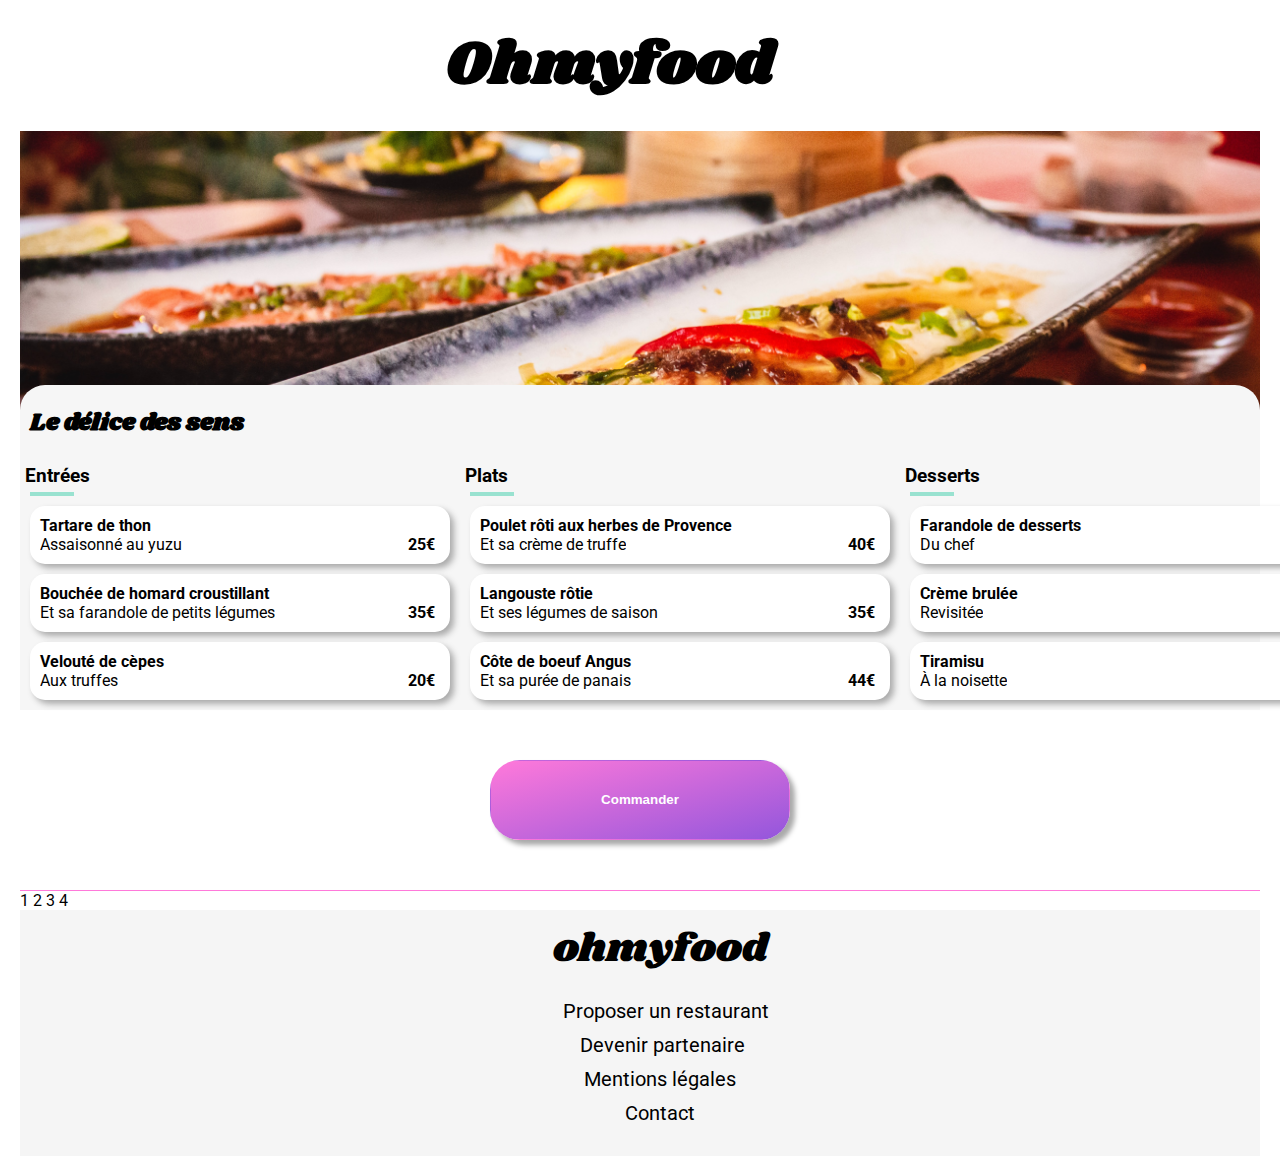
==== commit 51130131: "retouche loader" ====
--- a/Pages/delice-dessens.html
+++ b/Pages/delice-dessens.html
@@ -1,222 +1,208 @@
 <!DOCTYPE html>
 <html lang="fr">
-  <head>
-    <meta charset="UTF-8" />
-    <meta http-equiv="X-UA-Compatible" content="IE=edge" />
-    <meta name="viewport" content="width=device-width, initial-scale=1.0" />
-
-    <!-- CSS LINK -->
-    <link rel="stylesheet" href="../sass/style.css" />
-
-    <!-- Fontawsome-->
-
-    <link
-      rel="stylesheet"
-      href="https://use.fontawesome.com/releases/v5.15.4/css/all.css"
-      integrity="sha384-DyZ88mC6Up2uqS4h/KRgHuoeGwBcD4Ng9SiP4dIRy0EXTlnuz47vAwmeGwVChigm"
-      crossorigin="anonymous"
-    />
-
-    <!-- Police Shrikhand -->
-    <link rel="preconnect" href="https://fonts.googleapis.com" />
-    <link rel="preconnect" href="https://fonts.gstatic.com" crossorigin />
-    <link
-      href="https://fonts.googleapis.com/css2?family=Shrikhand&display=swap"
-      rel="stylesheet"
-    />
-
-    <!-- Police ROBOTO -->
-    <link rel="preconnect" href="https://fonts.googleapis.com" />
-    <link rel="preconnect" href="https://fonts.gstatic.com" crossorigin />
-    <link
-      href="https://fonts.googleapis.com/css2?family=Roboto:ital,wght@0,100;0,300;0,400;0,500;0,700;0,900;1,100;1,400;1,500;1,700;1,900&family=Shrikhand&display=swap"
-      rel="stylesheet"
-    />
-
-    <title>Ohmyfood!</title>
-  </head>
-
-  <body>
-    <!-- Header -->
-    <header>
-      <div class="header__titre">
-        <a href="../index.html"><i class="fas fa-arrow-left"></i> </a>
-        <h1><a href="../index.html">Ohmyfood</a></h1>
+
+<head>
+  <meta charset="UTF-8" />
+  <meta http-equiv="X-UA-Compatible" content="IE=edge" />
+  <meta name="viewport" content="width=device-width, initial-scale=1.0" />
+
+  <!-- CSS LINK -->
+  <link rel="stylesheet" href="../style.css">
+
+  <!-- Fontawsome-->
+
+  <link rel="stylesheet" href="https://use.fontawesome.com/releases/v5.15.4/css/all.css"
+    integrity="sha384-DyZ88mC6Up2uqS4h/KRgHuoeGwBcD4Ng9SiP4dIRy0EXTlnuz47vAwmeGwVChigm" crossorigin="anonymous" />
+
+  <!-- Police Shrikhand -->
+  <link rel="preconnect" href="https://fonts.googleapis.com" />
+  <link rel="preconnect" href="https://fonts.gstatic.com" crossorigin />
+  <link href="https://fonts.googleapis.com/css2?family=Shrikhand&display=swap" rel="stylesheet" />
+
+  <!-- Police ROBOTO -->
+  <link rel="preconnect" href="https://fonts.googleapis.com" />
+  <link rel="preconnect" href="https://fonts.gstatic.com" crossorigin />
+  <link
+    href="https://fonts.googleapis.com/css2?family=Roboto:ital,wght@0,100;0,300;0,400;0,500;0,700;0,900;1,100;1,400;1,500;1,700;1,900&family=Shrikhand&display=swap"
+    rel="stylesheet" />
+
+  <title>Ohmyfood!</title>
+</head>
+
+<body>
+  <!-- Header -->
+  <header>
+    <div class="header__titre">
+      <a href="../index.html"><i class="fas fa-arrow-left"></i> </a>
+      <h1><a href="../index.html">Ohmyfood</a></h1>
+    </div>
+  </header>
+
+  <!-- Main -->
+  <main>
+    <img class="main__img" src="../public/images/restaurants/4_Le délice des sens.jpg" alt="menu delice des sens" />
+
+    <div class="main__menu">
+      <div class="menu__title">
+        <h2>Le délice des sens</h2>
+        <!-- /***** Partie COEUR *****/
+            /***** Partie COEUR *****/ -->
+
+        <div class="coeur">
+          <span class="coeur__plein"><i class="fas fa-heart"></i></span>
+          <span class="coeur__vide"><i class="fill far fa-heart fa-2x"></i></span>
+        </div>
+
+        <!-- /***** Partie COEUR *****/
+            /***** Partie COEUR *****/ -->
       </div>
-    </header>
-
-    <!-- Main -->
-    <main>
-      <img
-        class="main__img"
-        src="../public/images/restaurants/4_Le délice des sens.jpg"
-        alt="menu delice des sens"
-      />
-
-      <div class="main__menu">
-        <div class="menu__title">
-          <h2>Le délice des sens</h2>
-          <!-- /***** Partie COEUR *****/
-            /***** Partie COEUR *****/ -->
-
-          <div class="coeur">
-            <span class="coeur__plein"><i class="fas fa-heart"></i></span>
-            <span class="coeur__vide"
-              ><i class="fill far fa-heart fa-2x"></i
-            ></span>
-          </div>
-
-          <!-- /***** Partie COEUR *****/
-            /***** Partie COEUR *****/ -->
-        </div>
-
-        <div class="all-menu">
-          <!-- Entrées -->
-          <div class="entrees">
-            <div>
-              <h3 class="entrees__titre">Entrées</h3>
-              <div class="ligne-verte"></div>
-            </div>
-            <div class="menu-ligne">
-              <h4>Tartare de thon</h4>
-              <div class="ligne__dessous">
-                <p>Assaisonné au yuzu</p>
-                <span><strong>25€</strong></span>
-              </div>
-              <div class="encoche">
-                <span><i class="fas fa-check-circle fa-2x"></i></span>
-              </div>
-            </div>
-            <div class="menu-ligne">
-              <h4>Bouchée de homard croustillant</h4>
-              <div class="ligne__dessous">
-                <p>Et sa farandole de petits légumes</p>
-                <span><strong>35€</strong></span>
-              </div>
-              <div class="encoche">
-                <span><i class="fas fa-check-circle fa-2x"></i></span>
-              </div>
-            </div>
-            <div class="menu-ligne">
-              <h4>Velouté de cèpes</h4>
-              <div class="ligne__dessous">
-                <p>Aux truffes</p>
-                <span><strong>20€</strong></span>
-              </div>
-              <div class="encoche">
-                <span><i class="fas fa-check-circle fa-2x"></i></span>
-              </div>
-            </div>
-          </div>
-
-          <!-- Plats principaux -->
-          <div class="plats">
-            <div>
-              <h3>Plats</h3>
-              <div class="ligne-verte"></div>
-            </div>
-            <div class="menu-ligne">
-              <h4>Poulet rôti aux herbes de Provence</h4>
-              <div class="ligne__dessous">
-                <p>Et sa crème de truffe</p>
-                <span><strong>40€</strong></span>
-              </div>
-              <div class="encoche">
-                <span><i class="fas fa-check-circle fa-2x"></i></span>
-              </div>
-            </div>
-            <div class="menu-ligne">
-              <h4>Langouste rôtie</h4>
-              <div class="ligne__dessous">
-                <p>Et ses légumes de saison</p>
-                <span><strong>35€</strong></span>
-              </div>
-              <div class="encoche">
-                <span><i class="fas fa-check-circle fa-2x"></i></span>
-              </div>
-            </div>
-            <div class="menu-ligne">
-              <h4>Côte de boeuf Angus</h4>
-              <div class="ligne__dessous">
-                <p>Et sa purée de panais</p>
-                <span><strong>44€</strong></span>
-              </div>
-              <div class="encoche">
-                <span><i class="fas fa-check-circle fa-2x"></i></span>
-              </div>
-            </div>
-          </div>
-
-          <!-- Desserts -->
-          <div class="dessert">
-            <div class="dessert__title">
-              <h3>Desserts</h3>
-              <div class="ligne-verte"></div>
-              <div></div>
-            </div>
-            <div class="menu-ligne">
-              <h4>Farandole de desserts</h4>
-              <div class="ligne__dessous">
-                <p>Du chef</p>
-                <span><strong>18€</strong></span>
-              </div>
-              <div class="encoche">
-                <span><i class="fas fa-check-circle fa-2x"></i></span>
-              </div>
-            </div>
-            <div class="menu-ligne">
-              <h4>Crème brulée</h4>
-              <div class="ligne__dessous">
-                <p>Revisitée</p>
-                <span><strong>22€</strong></span>
-              </div>
-              <div class="encoche">
-                <span><i class="fas fa-check-circle fa-2x"></i></span>
-              </div>
-            </div>
-            <div class="menu-ligne">
-              <h4>Tiramisu</h4>
-              <div class="ligne__dessous">
-                <p>À la noisette</p>
-                <span><strong>23€</strong></span>
-              </div>
-              <div class="encoche">
-                <span><i class="fas fa-check-circle fa-2x"></i></span>
-              </div>
+
+      <div class="all-menu">
+        <!-- Entrées -->
+        <div class="entrees">
+          <div>
+            <h3 class="entrees__titre">Entrées</h3>
+            <div class="ligne-verte"></div>
+          </div>
+          <div class="menu-ligne">
+            <h4>Tartare de thon</h4>
+            <div class="ligne__dessous">
+              <p>Assaisonné au yuzu</p>
+              <span><strong>25€</strong></span>
+            </div>
+            <div class="encoche">
+              <span><i class="fas fa-check-circle fa-2x"></i></span>
+            </div>
+          </div>
+          <div class="menu-ligne">
+            <h4>Bouchée de homard croustillant</h4>
+            <div class="ligne__dessous">
+              <p>Et sa farandole de petits légumes</p>
+              <span><strong>35€</strong></span>
+            </div>
+            <div class="encoche">
+              <span><i class="fas fa-check-circle fa-2x"></i></span>
+            </div>
+          </div>
+          <div class="menu-ligne">
+            <h4>Velouté de cèpes</h4>
+            <div class="ligne__dessous">
+              <p>Aux truffes</p>
+              <span><strong>20€</strong></span>
+            </div>
+            <div class="encoche">
+              <span><i class="fas fa-check-circle fa-2x"></i></span>
+            </div>
+          </div>
+        </div>
+
+        <!-- Plats principaux -->
+        <div class="plats">
+          <div>
+            <h3>Plats</h3>
+            <div class="ligne-verte"></div>
+          </div>
+          <div class="menu-ligne">
+            <h4>Poulet rôti aux herbes de Provence</h4>
+            <div class="ligne__dessous">
+              <p>Et sa crème de truffe</p>
+              <span><strong>40€</strong></span>
+            </div>
+            <div class="encoche">
+              <span><i class="fas fa-check-circle fa-2x"></i></span>
+            </div>
+          </div>
+          <div class="menu-ligne">
+            <h4>Langouste rôtie</h4>
+            <div class="ligne__dessous">
+              <p>Et ses légumes de saison</p>
+              <span><strong>35€</strong></span>
+            </div>
+            <div class="encoche">
+              <span><i class="fas fa-check-circle fa-2x"></i></span>
+            </div>
+          </div>
+          <div class="menu-ligne">
+            <h4>Côte de boeuf Angus</h4>
+            <div class="ligne__dessous">
+              <p>Et sa purée de panais</p>
+              <span><strong>44€</strong></span>
+            </div>
+            <div class="encoche">
+              <span><i class="fas fa-check-circle fa-2x"></i></span>
+            </div>
+          </div>
+        </div>
+
+        <!-- Desserts -->
+        <div class="dessert">
+          <div class="dessert__title">
+            <h3>Desserts</h3>
+            <div class="ligne-verte"></div>
+            <div></div>
+          </div>
+          <div class="menu-ligne">
+            <h4>Farandole de desserts</h4>
+            <div class="ligne__dessous">
+              <p>Du chef</p>
+              <span><strong>18€</strong></span>
+            </div>
+            <div class="encoche">
+              <span><i class="fas fa-check-circle fa-2x"></i></span>
+            </div>
+          </div>
+          <div class="menu-ligne">
+            <h4>Crème brulée</h4>
+            <div class="ligne__dessous">
+              <p>Revisitée</p>
+              <span><strong>22€</strong></span>
+            </div>
+            <div class="encoche">
+              <span><i class="fas fa-check-circle fa-2x"></i></span>
+            </div>
+          </div>
+          <div class="menu-ligne">
+            <h4>Tiramisu</h4>
+            <div class="ligne__dessous">
+              <p>À la noisette</p>
+              <span><strong>23€</strong></span>
+            </div>
+            <div class="encoche">
+              <span><i class="fas fa-check-circle fa-2x"></i></span>
             </div>
           </div>
         </div>
       </div>
-
-      <div class="aligne-btn">
-        <button class="btn__com">Commander</button>
-
-        <div class="progress__bar"></div>
-      </div>
-
-      <div class="testcentre">
-        <span class="test1">1</span>
-        <span class="test2">2</span>
-        <span class="test3">3</span>
-        <span class="test4">4</span>
-      </div>
-    </main>
-
-    <!-- Footer -->
-    <footer>
-      <h3>ohmyfood</h3>
-      <ul>
-        <li>
-          <a href="#"><i class="fas fa-utensils"></i> Proposer un restaurant</a>
-        </li>
-        <li>
-          <a href="#"
-            ><i class="fas fa-hands-helping"></i> Devenir partenaire</a
-          >
-        </li>
-        <li><a href="#">Mentions légales</a></li>
-        <li><a href="mailto:ohmyfood-contact@gmail.com">Contact</a></li>
-      </ul>
-    </footer>
-  </body>
-</html>
+    </div>
+
+    <div class="aligne-btn">
+      <button class="btn__com">Commander</button>
+
+      <div class="progress__bar"></div>
+    </div>
+
+    <div class="testcentre">
+      <span class="test1">1</span>
+      <span class="test2">2</span>
+      <span class="test3">3</span>
+      <span class="test4">4</span>
+    </div>
+  </main>
+
+  <!-- Footer -->
+  <footer>
+    <h3>ohmyfood</h3>
+    <ul>
+      <li>
+        <a href="#"><i class="fas fa-utensils"></i> Proposer un restaurant</a>
+      </li>
+      <li>
+        <a href="#"><i class="fas fa-hands-helping"></i> Devenir partenaire</a>
+      </li>
+      <li><a href="#">Mentions légales</a></li>
+      <li><a href="mailto:ohmyfood-contact@gmail.com">Contact</a></li>
+    </ul>
+  </footer>
+</body>
+
+</html>--- a/style.css
+++ b/style.css
@@ -0,0 +1,703 @@
+@-webkit-keyframes visible {
+  0% {
+    opacity: 0;
+  }
+  50% {
+    opacity: 0.5;
+  }
+  100% {
+    opacity: 1;
+  }
+}
+
+@keyframes visible {
+  0% {
+    opacity: 0;
+  }
+  50% {
+    opacity: 0.5;
+  }
+  100% {
+    opacity: 1;
+  }
+}
+
+body {
+  font-family: "Roboto", sans-serif;
+  margin: 0px 20px 20px 20px;
+}
+
+a {
+  text-decoration: none;
+  color: #000;
+}
+
+li {
+  list-style-type: none;
+}
+
+h1 {
+  font-family: Shrikhand, Roboto, sans-serif;
+}
+
+h3 {
+  margin: 5px;
+}
+
+.header__title {
+  text-align: center;
+}
+
+/***** Partie 1 Recherche *****/
+.recherche {
+  border: none;
+  background: #fbfbfb;
+  text-align: center;
+}
+
+.recherche .recherche--haut {
+  display: -webkit-box;
+  display: -ms-flexbox;
+  display: flex;
+  -webkit-box-align: center;
+      -ms-flex-align: center;
+          align-items: center;
+  -webkit-box-pack: justify;
+      -ms-flex-pack: justify;
+          justify-content: space-between;
+  -webkit-box-pack: center;
+      -ms-flex-pack: center;
+          justify-content: center;
+  background: #eaeaea;
+  -webkit-box-shadow: inset 0px 5px 5px 0px #dddddd;
+          box-shadow: inset 0px 5px 5px 0px #dddddd;
+}
+
+.recherche .recherche--haut input {
+  -webkit-box-shadow: inset 0px 5px 5px 0px #dddddd;
+          box-shadow: inset 0px 5px 5px 0px #dddddd;
+  background: #eaeaea;
+  padding: 20px;
+  border: transparent;
+}
+
+.recherche .recherche--bas {
+  margin: 20px;
+  text-align: center;
+  padding: 0 50px 50px;
+}
+
+/***** Partie 1 Recherche **FIN***/
+/***** Partie 2 Fonctionnement *****/
+/***** Partie 2 Fonctionnement *****/
+.fonctionnement h2 {
+  margin-left: 30px;
+}
+
+.fonctionnement li {
+  display: -webkit-box;
+  display: -ms-flexbox;
+  display: flex;
+  -webkit-box-align: center;
+      -ms-flex-align: center;
+          align-items: center;
+  padding: 15px;
+  margin: 15px 1px 10px 1px;
+  border-radius: 20px;
+  -webkit-box-shadow: 1px 2px 8px 2px #c4c4c4;
+          box-shadow: 1px 2px 8px 2px #c4c4c4;
+  background-color: #f5f5f5;
+}
+
+.fonctionnement li:hover {
+  background: #f2eafb;
+  -webkit-transform: scale(1.01);
+          transform: scale(1.01);
+  color: #9356dc;
+}
+
+.fonctionnement li:hover i {
+  color: #9356dc;
+}
+
+.fonctionnement p {
+  font-weight: 500;
+  margin-left: 20px;
+}
+
+.fonctionnement__groupe--chiffre {
+  background: #9356dc;
+  color: #fff;
+  border-radius: 50%;
+  width: 25px;
+  height: 25px;
+  position: relative;
+  right: 30px;
+  display: -webkit-box;
+  display: -ms-flexbox;
+  display: flex;
+  -webkit-box-align: center;
+      -ms-flex-align: center;
+          align-items: center;
+  -webkit-box-pack: justify;
+      -ms-flex-pack: justify;
+          justify-content: space-between;
+  -webkit-box-pack: center;
+      -ms-flex-pack: center;
+          justify-content: center;
+}
+
+.fonctionnement__groupe--icon {
+  color: grey;
+  font-size: 20px;
+  margin-left: 20px;
+}
+
+/***** Partie 2 Fonctionnement ***FIN**/
+/***** Partie 3 Resto *****/
+/***** Partie 3 Resto *****/
+.resto h2 {
+  margin-left: 20px;
+}
+
+.card-resto {
+  border-radius: 25px;
+  -webkit-box-shadow: 4px 4px 6px #aaa;
+          box-shadow: 4px 4px 6px #aaa;
+  margin: 20px;
+  background: #fff;
+  padding-bottom: 10px;
+  position: relative;
+}
+
+.card-resto:hover {
+  -webkit-transform: scale(1.01);
+          transform: scale(1.01);
+  background-color: whitesmoke;
+}
+
+.card-resto:active .chargement {
+  opacity: 1;
+}
+
+.card-resto h3 {
+  padding: 10px;
+  margin: 0px;
+}
+
+.card-resto span {
+  padding: 10px;
+}
+
+.card-resto img {
+  -o-object-fit: cover;
+     object-fit: cover;
+  border-radius: 25px 25px 0 0;
+  width: 100%;
+  height: 100%;
+  max-height: 220px;
+}
+
+.nouveau {
+  width: 100px;
+  height: 15px;
+  text-align: center;
+  color: #008766;
+  background: #99e2d0;
+  border-radius: 5px;
+  position: absolute;
+  right: 20px;
+  top: 20px;
+  font-weight: 500;
+}
+
+.enligne {
+  display: -webkit-box;
+  display: -ms-flexbox;
+  display: flex;
+  -webkit-box-align: center;
+      -ms-flex-align: center;
+          align-items: center;
+  -webkit-box-pack: justify;
+      -ms-flex-pack: justify;
+          justify-content: space-between;
+  margin: 0 10px;
+}
+
+.decaler {
+  margin: 0 10px;
+}
+
+/***** Partie COEUR *****/
+/***** Partie COEUR *****/
+/***** Partie COEUR *****/
+.fa-heart {
+  font-size: 30px;
+  padding: 20px;
+}
+
+.coeur__plein {
+  color: #ff79da;
+  cursor: pointer;
+  opacity: 0;
+  position: absolute;
+}
+
+.coeur__vide {
+  color: black;
+  cursor: pointer;
+}
+
+.coeur {
+  position: relative;
+  cursor: pointer;
+}
+
+.coeur:hover .coeur__vide {
+  opacity: 0;
+}
+
+.coeur:hover .coeur__plein {
+  -webkit-animation: visible 1s;
+          animation: visible 1s;
+  opacity: 1;
+}
+
+/***** Footer *****/
+/***** Footer *****/
+/***** Footer *****/
+footer {
+  background-color: #353535;
+  padding: 10px;
+  color: whitesmoke;
+}
+
+footer h3 {
+  font-family: "Shrikhand", "sans-serif";
+  padding-left: 40px;
+  font-size: 20px;
+  font-weight: 500;
+}
+
+footer li {
+  padding: 5px 0 5px 0;
+}
+
+footer li a {
+  color: white;
+}
+
+footer .fa-utensils {
+  margin-right: 12px;
+}
+
+footer .fa-hands-helping {
+  margin-right: 5px;
+}
+
+.header__titre {
+  display: -webkit-box;
+  display: -ms-flexbox;
+  display: flex;
+  -webkit-box-align: center;
+      -ms-flex-align: center;
+          align-items: center;
+  -webkit-box-pack: justify;
+      -ms-flex-pack: justify;
+          justify-content: space-between;
+}
+
+.header__titre h1 {
+  margin-right: 100px;
+}
+
+.main__img {
+  width: 100%;
+  height: 300px;
+  -o-object-fit: cover;
+     object-fit: cover;
+}
+
+.main__menu {
+  background-color: #f6f6f6;
+  border-top-left-radius: 25px;
+  border-top-right-radius: 25px;
+  width: 100%;
+  position: relative;
+  margin-top: -50px;
+}
+
+.menu__title {
+  display: -webkit-box;
+  display: -ms-flexbox;
+  display: flex;
+  -webkit-box-align: center;
+      -ms-flex-align: center;
+          align-items: center;
+  -webkit-box-pack: justify;
+      -ms-flex-pack: justify;
+          justify-content: space-between;
+  font-family: Shrikhand, sans-serif;
+  padding: 0 10px;
+}
+
+.entrees {
+  -webkit-animation: visible 4s;
+          animation: visible 4s;
+}
+
+.entrees__titre:hover + .ligne-verte {
+  -webkit-transform: rotate(180deg);
+          transform: rotate(180deg);
+  -webkit-transform: translate(5px, -5px);
+          transform: translate(5px, -5px);
+  border: 2px solid #e29999;
+  width: 40px;
+}
+
+.plats {
+  -webkit-animation: visible 6s;
+          animation: visible 6s;
+}
+
+.ligne-verte {
+  width: 40px;
+  border: 2px solid #99e2d0;
+  margin-left: 10px;
+  -webkit-transition: -webkit-transform 1s ease-out;
+  transition: -webkit-transform 1s ease-out;
+  transition: transform 1s ease-out;
+  transition: transform 1s ease-out, -webkit-transform 1s ease-out;
+}
+
+.menu-ligne {
+  background-color: #fff;
+  border-radius: 15px;
+  margin: 10px;
+  padding: 10px;
+  -webkit-box-shadow: 4px 4px 6px #aaa;
+          box-shadow: 4px 4px 6px #aaa;
+  position: relative;
+  cursor: pointer;
+  overflow: hidden;
+  -webkit-transition: padding-right 450ms ease-in-out;
+  transition: padding-right 450ms ease-in-out;
+}
+
+.menu-ligne:hover {
+  padding-right: 75px;
+}
+
+.menu-ligne:hover .encoche {
+  opacity: 1;
+  -webkit-transform: translate(-50px);
+          transform: translate(-50px);
+}
+
+.menu-ligne:hover .fa-check-circle {
+  -webkit-transform: rotate(360deg);
+          transform: rotate(360deg);
+}
+
+.menu-ligne h4 {
+  margin: 0px;
+  padding: 0px;
+}
+
+.ligne__dessous {
+  display: -webkit-box;
+  display: -ms-flexbox;
+  display: flex;
+  -webkit-box-align: center;
+      -ms-flex-align: center;
+          align-items: center;
+  -webkit-box-pack: justify;
+      -ms-flex-pack: justify;
+          justify-content: space-between;
+}
+
+.ligne__dessous p {
+  margin: 0;
+  white-space: nowrap;
+  text-overflow: ellipsis;
+  overflow: hidden;
+}
+
+.ligne__dessous span {
+  margin-right: 5px;
+}
+
+.encoche {
+  display: -webkit-box;
+  display: -ms-flexbox;
+  display: flex;
+  -webkit-box-pack: center;
+      -ms-flex-pack: center;
+          justify-content: center;
+  -webkit-box-align: center;
+      -ms-flex-align: center;
+          align-items: center;
+  background-color: #99e2d0;
+  width: 50px;
+  height: 60px;
+  border-radius: 0px 15px 15px 0px;
+  position: absolute;
+  right: -50px;
+  top: 0;
+  opacity: 0;
+  -webkit-transition: -webkit-transform 0.3s ease-in-out;
+  transition: -webkit-transform 0.3s ease-in-out;
+  transition: transform 0.3s ease-in-out;
+  transition: transform 0.3s ease-in-out, -webkit-transform 0.3s ease-in-out;
+}
+
+.encoche .fa-check-circle {
+  color: #fff;
+  -webkit-transition: -webkit-transform 0.5s ease-in-out;
+  transition: -webkit-transform 0.5s ease-in-out;
+  transition: transform 0.5s ease-in-out;
+  transition: transform 0.5s ease-in-out, -webkit-transform 0.5s ease-in-out;
+}
+
+.dessert {
+  -webkit-animation: visible 7s;
+          animation: visible 7s;
+}
+
+.btn__explo {
+  background: -webkit-gradient(linear, left top, right bottom, from(#ff79da), to(#9356dc));
+  background: linear-gradient(to bottom right, #ff79da, #9356dc);
+  border: 1px solid transparent;
+  border-radius: 30px;
+  padding: 10px;
+  color: #fff;
+  font-weight: bold;
+  -webkit-box-shadow: 5px 5px 5px #aaa;
+          box-shadow: 5px 5px 5px #aaa;
+  cursor: pointer;
+}
+
+.btn__explo:hover {
+  -webkit-transform: scale(1.01);
+          transform: scale(1.01);
+  -webkit-box-shadow: 5px 5px 5px #000;
+          box-shadow: 5px 5px 5px #000;
+  opacity: 0.8;
+}
+
+.btn__com {
+  background: -webkit-gradient(linear, left top, right bottom, from(#ff79da), to(#9356dc));
+  background: linear-gradient(to bottom right, #ff79da, #9356dc);
+  border: 1px solid transparent;
+  border-radius: 30px;
+  padding: 10px;
+  color: #fff;
+  font-weight: bold;
+  -webkit-box-shadow: 5px 5px 5px #aaa;
+          box-shadow: 5px 5px 5px #aaa;
+  cursor: pointer;
+  width: 200px;
+  height: 50px;
+  margin: 20px;
+}
+
+.btn__com:hover {
+  -webkit-transform: scale(1.01);
+          transform: scale(1.01);
+  -webkit-box-shadow: 5px 5px 5px #000;
+          box-shadow: 5px 5px 5px #000;
+  opacity: 0.8;
+}
+
+.btn__com:active + .progress__bar {
+  -webkit-transform: translate(0, -15px);
+          transform: translate(0, -15px);
+}
+
+.aligne-btn {
+  text-align: center;
+}
+
+@media screen and (min-width: 768px) {
+  .header__title {
+    font-size: 60px;
+  }
+  .recherche .recherche--haut {
+    height: 100px;
+  }
+  .recherche .recherche--haut i {
+    width: 100px;
+    font-size: 30px;
+  }
+  .recherche .recherche--haut input {
+    height: 50px;
+    width: 100%;
+    text-align: center;
+  }
+  .recherche .recherche--bas button {
+    width: 300px;
+    height: 70px;
+    font-size: 20px;
+  }
+  .fonctionnement h2 {
+    text-align: center;
+    font-size: 30px;
+    margin: 0;
+  }
+  .fonctionnement__groupe {
+    -ms-flex-wrap: wrap;
+        flex-wrap: wrap;
+    display: -webkit-box;
+    display: -ms-flexbox;
+    display: flex;
+    -webkit-box-orient: horizontal;
+    -webkit-box-direction: normal;
+        -ms-flex-direction: row;
+            flex-direction: row;
+    -webkit-box-pack: center;
+        -ms-flex-pack: center;
+            justify-content: center;
+    -webkit-box-align: center;
+        -ms-flex-align: center;
+            align-items: center;
+  }
+  .fonctionnement__groupe li {
+    margin-right: 40px;
+    background-color: whitesmoke;
+  }
+  .resto h2 {
+    text-align: center;
+    font-size: 30px;
+    margin: 0;
+  }
+  .resto__groupe {
+    -ms-flex-wrap: wrap;
+        flex-wrap: wrap;
+    display: -webkit-box;
+    display: -ms-flexbox;
+    display: flex;
+    -webkit-box-pack: center;
+        -ms-flex-pack: center;
+            justify-content: center;
+  }
+  .card-resto {
+    width: 40%;
+    height: 350px;
+  }
+  footer {
+    text-align: center;
+    background-color: whitesmoke;
+  }
+  footer h3 {
+    color: black;
+    font-size: 40px;
+    margin: 0;
+  }
+  footer li a {
+    color: black;
+    font-size: 20px;
+  }
+  footer li a:hover {
+    color: #ff79da;
+    font-size: 22px;
+  }
+  .header__titre {
+    -webkit-box-pack: center;
+        -ms-flex-pack: center;
+            justify-content: center;
+  }
+  .header__titre a {
+    padding: 20px;
+    font-size: 20px;
+  }
+  .header__titre h1 a {
+    font-size: 60px;
+  }
+  main .all-menu {
+    display: -webkit-box;
+    display: -ms-flexbox;
+    display: flex;
+    -webkit-box-align: center;
+        -ms-flex-align: center;
+            align-items: center;
+    -ms-flex-pack: distribute;
+        justify-content: space-around;
+  }
+  main .menu-ligne {
+    width: 400px;
+  }
+  main .menu-ligne:hover {
+    padding-right: 50px;
+  }
+  main .btn__com {
+    width: 300px;
+    height: 80px;
+    margin: 50px;
+  }
+  main .btn__com:active + .progress__bar {
+    -webkit-transform: translate(0, -50px);
+            transform: translate(0, -50px);
+  }
+}
+
+/***** partie test***/
+/***** partie test***/
+/***** partie test***/
+.entrees__titre:hover + .ligne-verte {
+  -webkit-transform: translate(5px, -5px);
+          transform: translate(5px, -5px);
+  border: 2px solid #e29999;
+  width: 40px;
+}
+
+.progress__bar {
+  text-align: center;
+  background-color: #ff79da;
+  width: 100%;
+  height: 1px;
+  -webkit-transition: -webkit-transform 200ms ease-in-out;
+  transition: -webkit-transform 200ms ease-in-out;
+  transition: transform 200ms ease-in-out;
+  transition: transform 200ms ease-in-out, -webkit-transform 200ms ease-in-out;
+}
+
+.bacol__chargement {
+  background-color: #99e2d0;
+  position: absolute;
+  top: 25%;
+  left: 25%;
+}
+
+.chargement {
+  border: 10px solid whitesmoke;
+  width: 200px;
+  height: 200px;
+  border-radius: 50%;
+  border-top: 10px solid blue;
+  border-bottom: 10px solid red;
+  -webkit-animation: loader 1s linear infinite;
+          animation: loader 1s linear infinite;
+}
+
+@-webkit-keyframes loader {
+  0% {
+    -webkit-transform: rotate(0deg);
+            transform: rotate(0deg);
+  }
+  100% {
+    -webkit-transform: rotate(360deg);
+            transform: rotate(360deg);
+  }
+}
+
+@keyframes loader {
+  0% {
+    -webkit-transform: rotate(0deg);
+            transform: rotate(0deg);
+  }
+  100% {
+    -webkit-transform: rotate(360deg);
+            transform: rotate(360deg);
+  }
+}
+/*# sourceMappingURL=style.css.map */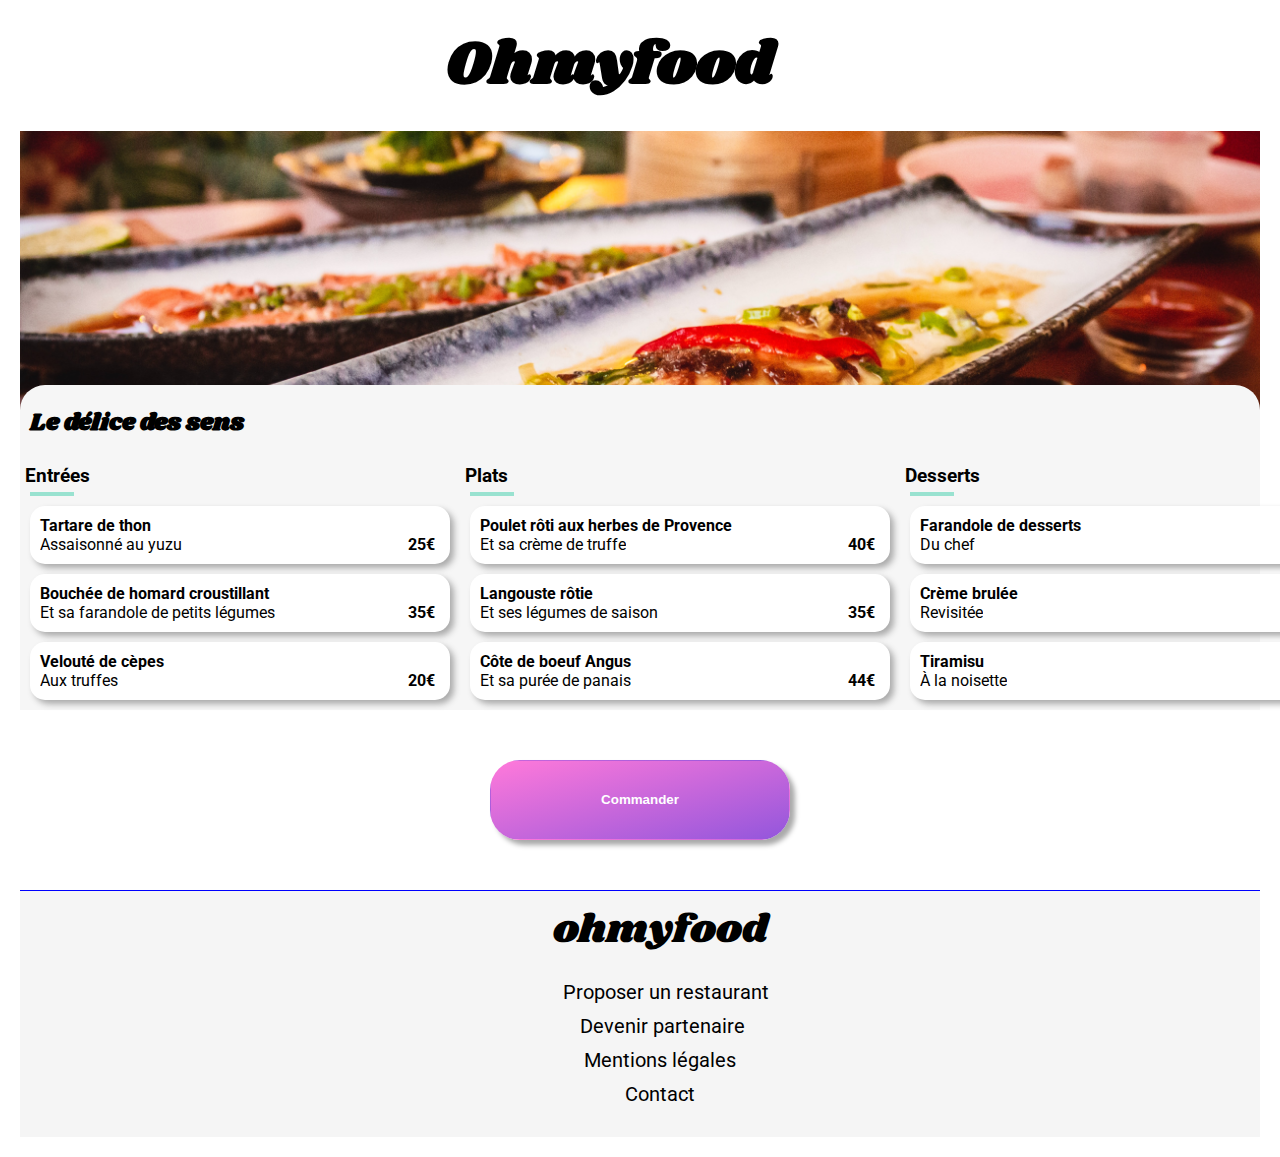
==== commit 122e8a24: "sauvgarde avant modif fin" ====
--- a/Pages/delice-dessens.html
+++ b/Pages/delice-dessens.html
@@ -178,15 +178,15 @@
     <div class="aligne-btn">
       <button class="btn__com">Commander</button>
 
-      <div class="progress__bar"></div>
+      <div class="barre"></div>
     </div>
 
-    <div class="testcentre">
+    <!-- <div class="testcentre">
       <span class="test1">1</span>
       <span class="test2">2</span>
       <span class="test3">3</span>
       <span class="test4">4</span>
-    </div>
+    </div> -->
   </main>
 
   <!-- Footer -->
--- a/style.css
+++ b/style.css
@@ -509,7 +509,7 @@
   opacity: 0.8;
 }
 
-.btn__com:active + .progress__bar {
+.btn__com:active + .barre {
   -webkit-transform: translate(0, -15px);
           transform: translate(0, -15px);
 }
@@ -634,9 +634,19 @@
     height: 80px;
     margin: 50px;
   }
-  main .btn__com:active + .progress__bar {
+  main .btn__com:active + .barre {
     -webkit-transform: translate(0, -50px);
             transform: translate(0, -50px);
+  }
+  main .barre {
+    text-align: center;
+    background-color: blue;
+    width: 100%;
+    height: 1px;
+    -webkit-transition: -webkit-transform 200ms ease-in-out;
+    transition: -webkit-transform 200ms ease-in-out;
+    transition: transform 200ms ease-in-out;
+    transition: transform 200ms ease-in-out, -webkit-transform 200ms ease-in-out;
   }
 }
 
@@ -650,54 +660,103 @@
   width: 40px;
 }
 
-.progress__bar {
+.chargement {
+  position: absolute;
+  width: 100%;
+  height: 100%;
+  background: -webkit-gradient(linear, left top, right bottom, from(#ff79da), to(#9356dc));
+  background: linear-gradient(to bottom right, #ff79da, #9356dc);
+  display: -webkit-box;
+  display: -ms-flexbox;
+  display: flex;
+  -webkit-box-align: center;
+      -ms-flex-align: center;
+          align-items: center;
+  -webkit-box-pack: center;
+      -ms-flex-pack: center;
+          justify-content: center;
+  animation: visible 5s linear infinite reverse;
+}
+
+.chargement__animation {
+  border: 10px solid whitesmoke;
+  width: 300px;
+  height: 300px;
+  border-radius: 50%;
+  border-top: 10px solid #9356dc;
+  border-bottom: 10px solid #ff79da;
+  border-left: 10px solid whitesmoke;
+  border-right: 10px solid #99e2d0;
+  background-color: #99e2d0;
+  -webkit-animation: rotate 2s linear infinite;
+          animation: rotate 2s linear infinite;
+}
+
+.chargement__animation h1 {
   text-align: center;
-  background-color: #ff79da;
-  width: 100%;
-  height: 1px;
-  -webkit-transition: -webkit-transform 200ms ease-in-out;
-  transition: -webkit-transform 200ms ease-in-out;
-  transition: transform 200ms ease-in-out;
-  transition: transform 200ms ease-in-out, -webkit-transform 200ms ease-in-out;
-}
-
-.bacol__chargement {
-  background-color: #99e2d0;
-  position: absolute;
-  top: 25%;
-  left: 25%;
-}
-
-.chargement {
-  border: 10px solid whitesmoke;
-  width: 200px;
-  height: 200px;
-  border-radius: 50%;
-  border-top: 10px solid blue;
-  border-bottom: 10px solid red;
-  -webkit-animation: loader 1s linear infinite;
-          animation: loader 1s linear infinite;
-}
-
-@-webkit-keyframes loader {
+  padding-top: 35%;
+}
+
+@-webkit-keyframes rotate {
   0% {
     -webkit-transform: rotate(0deg);
             transform: rotate(0deg);
+    background-color: #9356dc;
+  }
+  50% {
+    -webkit-transform: rotate(180deg);
+            transform: rotate(180deg);
+    background-color: #99e2d0;
   }
   100% {
     -webkit-transform: rotate(360deg);
             transform: rotate(360deg);
-  }
-}
-
-@keyframes loader {
+    background-color: #ff79da;
+  }
+}
+
+@keyframes rotate {
   0% {
     -webkit-transform: rotate(0deg);
             transform: rotate(0deg);
+    background-color: #9356dc;
+  }
+  50% {
+    -webkit-transform: rotate(180deg);
+            transform: rotate(180deg);
+    background-color: #99e2d0;
   }
   100% {
     -webkit-transform: rotate(360deg);
             transform: rotate(360deg);
-  }
+    background-color: #ff79da;
+  }
+}
+
+@-webkit-keyframes decalage__droite {
+  0% {
+    -webkit-transform: translateX(-100%);
+            transform: translateX(-100%);
+  }
+  100% {
+    -webkit-transform: translateX(0);
+            transform: translateX(0);
+  }
+}
+
+@keyframes decalage__droite {
+  0% {
+    -webkit-transform: translateX(-100%);
+            transform: translateX(-100%);
+  }
+  100% {
+    -webkit-transform: translateX(0);
+            transform: translateX(0);
+  }
+}
+
+.header__title {
+  -webkit-animation: decalage__droite 6s ease-out;
+          animation: decalage__droite 6s ease-out;
 }
 /*# sourceMappingURL=style.css.map */